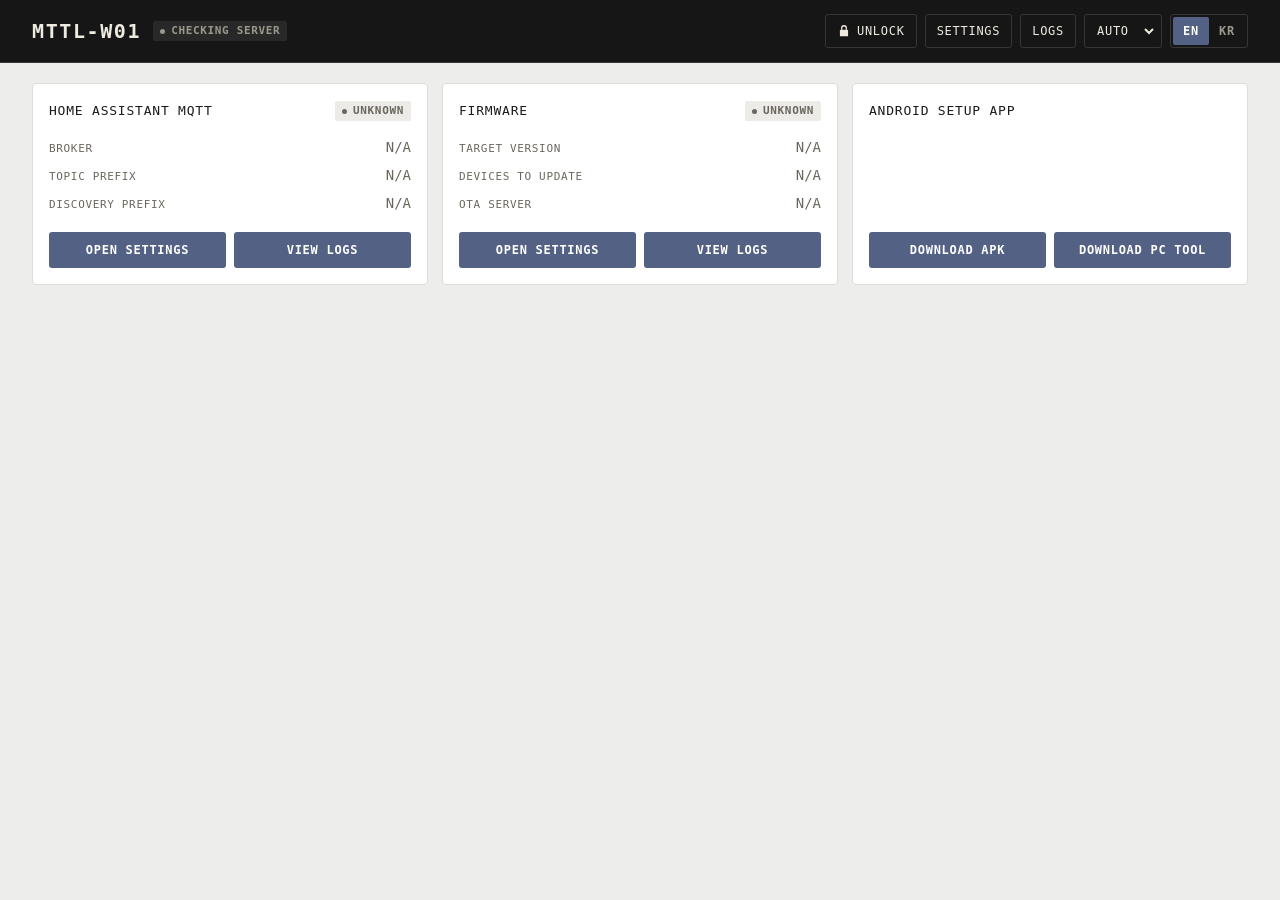
==== mttl_w01/backend/static/dashboard.html @ ea5f10d3 "fix: 강조색을 레퍼런스 회청색으로, 위쪽 막대를 영어로, 잠금 버튼 폭 고정 - 강조색 #536284(레퍼런스 회청색): 주요 버튼, 선택한 EN·KR, 켜진 잠금 비트, 해제" ====
<!doctype html>
<html lang="en">
<head>
<meta charset="utf-8">
<meta name="viewport" content="width=device-width,initial-scale=1">
<meta name="color-scheme" content="dark light">
<title>MTTL-W01</title>
<link rel="stylesheet" href="dashboard.css">
<script type="module" src="dashboard.mjs"></script>
</head>
<body>
<header class="topbar">
  <div class="brand">
    <h1>MTTL-W01</h1>
    <span class="badge badge-demo" id="demo-badge" data-i18n="demo" hidden></span>
    <span class="badge" id="server-badge" data-state="idle"><span class="badge-dot"></span><span data-f="text"></span></span>
    <span class="brand-sub num"><span id="backend-version"></span><span id="online-count"></span></span>
  </div>
  <nav class="tools">
    <button class="tool tool-lock" id="lock-btn" type="button" data-state="locked">
      <svg class="icon icon-locked" viewBox="0 0 24 24" aria-hidden="true"><path d="M8 10V7a4 4 0 0 1 8 0v3" fill="none" stroke="currentColor" stroke-width="2.2"></path><rect x="5" y="10" width="14" height="11" rx="1.5" fill="currentColor"></rect></svg>
      <svg class="icon icon-unlocked" viewBox="0 0 24 24" aria-hidden="true"><path d="M8 10V7a4 4 0 0 1 7.7-1.5" fill="none" stroke="currentColor" stroke-width="2.2"></path><rect x="5" y="10" width="14" height="11" rx="1.5" fill="currentColor"></rect></svg>
      <span class="lock-labels">
        <span data-label="locked" data-i18n="unlock"></span>
        <span data-label="unlocked" data-i18n="relock"></span>
      </span>
    </button>
    <a class="tool" href="tuo.html" data-i18n="settings"></a>
    <a class="tool" href="logs.html" data-demo-href="logview.html?demo" data-i18n="logs"></a>
    <label class="tool tool-select">
      <span class="sr-only" data-i18n="theme"></span>
      <select id="theme-select">
        <option value="auto" data-i18n="theme_auto"></option>
        <option value="dark" data-i18n="theme_dark"></option>
        <option value="light" data-i18n="theme_light"></option>
      </select>
    </label>
    <div class="seg" role="group" id="lang-group">
      <button type="button" data-lang="en">EN</button>
      <button type="button" data-lang="ko">KR</button>
    </div>
  </nav>
</header>

<section class="summary">
  <article class="panel sum-card" id="sum-mqtt">
    <div class="sum-head"><h2 data-i18n="sum_mqtt"></h2><span class="badge" data-f="badge"><span class="badge-dot"></span><span data-f="badgeText"></span></span></div>
    <dl class="kv sum-body">
      <div><dt data-i18n="mqtt_broker"></dt><dd class="num" data-f="broker"></dd></div>
      <div><dt data-i18n="mqtt_topic"></dt><dd data-f="topic"></dd></div>
      <div><dt data-i18n="mqtt_discovery"></dt><dd data-f="discovery"></dd></div>
    </dl>
    <div class="sum-actions">
      <a class="action" href="tuo.html" data-i18n="open_settings"></a>
      <a class="action" href="logs.html" data-demo-href="logview.html?demo" data-i18n="open_logs"></a>
    </div>
  </article>
  <article class="panel sum-card" id="sum-fw">
    <div class="sum-head"><h2 data-i18n="sum_fw"></h2><span class="badge" data-f="badge"><span class="badge-dot"></span><span data-f="badgeText"></span></span></div>
    <dl class="kv sum-body">
      <div><dt data-i18n="fw_target_label"></dt><dd class="num" data-f="target"></dd></div>
      <div><dt data-i18n="fw_pending_label"></dt><dd class="num" data-f="pending"></dd></div>
      <div><dt data-i18n="fw_ota_host"></dt><dd class="num" data-f="otaHost"></dd></div>
    </dl>
    <div class="sum-actions">
      <a class="action" href="tuo.html" data-i18n="open_settings"></a>
      <a class="action" href="logs.html" data-demo-href="logview.html?demo" data-i18n="open_logs"></a>
    </div>
  </article>
  <article class="panel sum-card" id="sum-app">
    <div class="sum-head"><h2 data-i18n="sum_app"></h2></div>
    <div class="sum-body qr-body">
      <div class="qr" data-f="qr" role="img"></div>
      <p class="qr-url num" data-f="url"></p>
    </div>
    <div class="sum-actions">
      <a class="action" href="provision-android.apk" download data-i18n="apk_download"></a>
      <a class="action" href="provision.zip" download data-i18n="pc_download"></a>
    </div>
  </article>
</section>

<p class="banner banner-bad" id="action-error" role="alert" hidden></p>

<main class="devices" id="devices"></main>
<p class="empty" id="empty" data-i18n="empty" hidden></p>

<template id="card-tpl">
  <article class="panel card" data-online="on">
    <div class="card-head">
      <div class="name-row">
        <h2 class="name" data-f="title"></h2>
        <input class="name-input" data-f="titleInput" maxlength="64" hidden>
        <button class="icon-btn" type="button" data-act="rename" data-f="renameBtn" data-i18n-title="rename" hidden>
          <svg class="icon" viewBox="0 0 24 24" aria-hidden="true"><path d="M3 17.25V21h3.75L17.81 9.94l-3.75-3.75L3 17.25zM20.71 7.04a1 1 0 0 0 0-1.41l-2.34-2.34a1 1 0 0 0-1.41 0l-1.83 1.83 3.75 3.75 1.83-1.83z" fill="currentColor"></path></svg>
        </button>
      </div>
      <span class="badge" data-f="status"><span class="badge-dot"></span><span data-f="statusText"></span></span>
    </div>
    <p class="meta num"><span data-f="mac"></span> · FW <span data-f="fw"></span></p>
    <p class="meta num" data-f="ip"></p>
    <div class="notice" data-f="notice" data-kind="none">
      <a class="notice-fw" data-f="fwUpdate" href="tuo.html"><span data-f="fwText"></span></a>
      <span class="notice-offline" data-i18n="offline_note"></span>
    </div>
    <dl class="kv stats">
      <div><dt data-i18n="total_power"></dt><dd class="num" data-f="totalW"></dd></div>
      <div><dt data-i18n="total_energy"></dt><dd class="num" data-f="totalKwh"></dd></div>
      <div><dt data-i18n="voltage"></dt><dd class="num" data-f="voltage"></dd></div>
      <div><dt data-i18n="rssi"></dt><dd class="num" data-f="rssi"></dd></div>
    </dl>
    <div class="bulk">
      <button type="button" data-act="all" data-on="1" data-f="allOn" data-i18n="all_on"></button>
      <button type="button" data-act="all" data-on="0" data-f="allOff" data-i18n="all_off"></button>
    </div>
    <div class="outlets" data-f="outlets"></div>
    <div class="lock" data-f="lock" data-supported="yes" data-synced="yes">
      <div class="lock-line">
        <span class="lock-label">
          <svg class="icon" viewBox="0 0 24 24" aria-hidden="true"><path d="M8 10V7a4 4 0 0 1 8 0v3" fill="none" stroke="currentColor" stroke-width="2.2"></path><rect x="5" y="10" width="14" height="11" rx="1.5" fill="currentColor"></rect></svg>
          <span data-i18n="lock"></span>
        </span>
        <span class="lock-state" data-f="lockState"></span>
      </div>
      <div class="lock-bits">
        <button type="button" data-act="lock" data-bit="0" data-i18n="lock_all"></button>
        <button type="button" data-act="lock" data-bit="1">1</button>
        <button type="button" data-act="lock" data-bit="2">2</button>
        <button type="button" data-act="lock" data-bit="3">3</button>
        <button type="button" data-act="lock" data-bit="4">4</button>
      </div>
    </div>
  </article>
</template>

<template id="outlet-tpl">
  <div class="outlet" data-state="unknown">
    <div class="outlet-title">
      <b class="outlet-name" data-f="name"></b>
      <input class="name-input" data-f="nameInput" maxlength="64" hidden>
      <button class="icon-btn" type="button" data-act="rename-outlet" data-f="renameBtn" data-i18n-title="rename" hidden>
        <svg class="icon" viewBox="0 0 24 24" aria-hidden="true"><path d="M3 17.25V21h3.75L17.81 9.94l-3.75-3.75L3 17.25zM20.71 7.04a1 1 0 0 0 0-1.41l-2.34-2.34a1 1 0 0 0-1.41 0l-1.83 1.83 3.75 3.75 1.83-1.83z" fill="currentColor"></path></svg>
      </button>
      <span class="lock-mark" data-f="lockMark" hidden><svg class="icon" viewBox="0 0 24 24" aria-hidden="true"><path d="M8 10V7a4 4 0 0 1 8 0v3" fill="none" stroke="currentColor" stroke-width="2.2"></path><rect x="5" y="10" width="14" height="11" rx="1.5" fill="currentColor"></rect></svg></span>
    </div>
    <div class="readings">
      <div class="reading"><span data-i18n="power"></span><strong class="num" data-f="w"></strong></div>
      <div class="reading"><span data-i18n="energy"></span><strong class="num" data-f="kwh"></strong></div>
      <div class="reading"><span data-i18n="temp"></span><strong class="num" data-f="temp"></strong></div>
    </div>
    <button class="toggle num" type="button" data-act="power" data-f="toggle"></button>
  </div>
</template>
</body>
</html>
---- mttl_w01/backend/static/dashboard.css ----
/*
 * Layout adapted from af950833's MTTL-W01 dashboard
 * (https://github.com/af950833/mttl_w01, web/index.html and web/style.css):
 * top bar, same-size setup cards in a row, device cards up to four columns,
 * 2x2 outlet cells with a full-width ON/OFF button.
 * Colors are neutral with no blue cast; dark is the default, [data-theme="light"] the light theme.
 * Shared by dashboard.html and logview.html.
 */

:root {
  color-scheme: dark;
  --font: system-ui, -apple-system, "Segoe UI", "Apple SD Gothic Neo", "Malgun Gothic", sans-serif;
  --mono: ui-monospace, "Cascadia Mono", Consolas, "SF Mono", Menlo, monospace;
  --bg: #111111;
  --surface: #1b1b1b;
  --surface-2: #232323;
  --card-border: #2a2a2a;
  --line: #313131;
  --text: #eeeae0;
  --muted: #9c988d;
  --topbar: #0a0a0a;
  --topbar-text: #eeeae0;
  --topbar-muted: #9c988d;
  --topbar-line: #363634;
  --btn: #2a2a2a;
  --btn-hover: #353535;
  --accent: #536284; /* slate of the reference image: primary and selected states */
  --accent-hover: #60719a;
  --accent-text: #f4f2ec;
  --accent-line: #8594b8; /* the same slate, light enough for rings and icons on dark */
  --greige: #b1b1a7;
  --on-bg: #2f7a3c;
  --on-line: #3f9a4f80;
  --ok: #72c77e;
  --ok-soft: #3aa14f2e;
  --warn: #f2b01e;
  --warn-soft: #f2b01e24;
  --bad: #f06b5f;
  --bad-soft: #f06b5f26;
  --idle: #9c988d;
  --idle-soft: #ffffff0f;
  --pad: 16px;
  --track: 0.06em;
  --label: 11px;
  --label-sm: 10px;
}

/* Wide tracking and tiny caps suit Latin labels; Hangul reads better untracked and a size up. */
:root:lang(ko) {
  --track: 0;
  --label: 12px;
  --label-sm: 11px;
}

:root[data-theme="light"] {
  color-scheme: light;
  --bg: #ededeb;
  --surface: #ffffff;
  --surface-2: #f6f6f4;
  --card-border: #dedcd7;
  --line: #e3e2de;
  --text: #1b1b1a;
  --muted: #6b675e;
  --topbar: #161616;
  --btn: #e8e7e3;
  --btn-hover: #dcdbd6;
  --accent-hover: #45536f;
  --accent-text: #ffffff;
  --accent-line: #536284;
  --on-line: #2f7a3c66;
  --ok: #1f7a34;
  --ok-soft: #dcefdf;
  --warn: #8a5a00;
  --warn-soft: #fcefc7;
  --bad: #b3261e;
  --bad-soft: #fbe3e0;
  --idle: #6b675e;
  --idle-soft: #ecebe7;
}

@media (min-width: 680px) {
  :root { --pad: 24px; }
}

@media (min-width: 1024px) {
  :root { --pad: 32px; }
}

*,
*::before,
*::after {
  box-sizing: border-box;
}

[hidden] {
  display: none !important;
}

body {
  margin: 0;
  min-height: 100vh;
  background: var(--bg);
  color: var(--text);
  font-family: var(--font);
  line-height: 1.4;
  -webkit-text-size-adjust: 100%;
}

h1,
h2,
p,
dl,
dd,
pre {
  margin: 0;
}

.num {
  font-family: var(--mono);
  font-variant-numeric: tabular-nums;
}

.sr-only {
  position: absolute;
  width: 1px;
  height: 1px;
  overflow: hidden;
  clip: rect(0 0 0 0);
  white-space: nowrap;
}

:focus-visible {
  outline: 2px solid var(--accent-line);
  outline-offset: 2px;
}

/* Labels: small uppercase monospace with wide tracking. */
.kv dt,
.reading span,
.sum-head h2,
.lock-label,
.field > span,
.check,
.badge,
button,
.tool,
.action {
  font-family: var(--mono);
  letter-spacing: var(--track);
  text-transform: uppercase;
}

button {
  font-size: 12px;
  border: 0;
  border-radius: 3px;
  padding: 9px;
  background: var(--btn);
  color: var(--text);
  cursor: pointer;
}

button:hover:not(:disabled) {
  background: var(--btn-hover);
}

button:disabled {
  opacity: 0.45;
  cursor: not-allowed;
}

input[type="checkbox"] {
  accent-color: var(--accent);
}

select {
  padding: 6px 8px;
  border: 1px solid var(--line);
  border-radius: 3px;
  background: var(--btn);
  color: var(--text);
  font-family: var(--mono);
  font-size: 12px;
}

.icon {
  flex: none;
  width: 14px;
  height: 14px;
}

/* ---- Badges ---- */

.badge {
  display: inline-flex;
  flex: none;
  align-items: center;
  gap: 6px;
  height: 20px;
  padding: 0 7px;
  border-radius: 2px;
  background: var(--idle-soft);
  color: var(--idle);
  font-size: 11px;
  font-weight: 600;
  white-space: nowrap;
}

.badge-dot {
  width: 5px;
  height: 5px;
  border-radius: 50%;
  background: currentColor;
}

.badge[data-state="ok"] {
  background: var(--ok-soft);
  color: var(--ok);
}

.badge[data-state="warn"] {
  background: var(--warn-soft);
  color: var(--warn);
}

.badge[data-state="bad"] {
  background: var(--bad-soft);
  color: var(--bad);
}

/* ---- Top bar (near-black in both themes) ---- */

.topbar {
  --track: 0.06em; /* the top bar is English in both languages */
  display: flex;
  flex-wrap: wrap;
  align-items: center;
  justify-content: space-between;
  gap: 12px 20px;
  padding: 14px var(--pad);
  border-bottom: 1px solid var(--topbar-line);
  background: var(--topbar);
  color: var(--topbar-text);
}

.brand {
  display: flex;
  flex-wrap: wrap;
  align-items: center;
  gap: 6px 12px;
  min-width: 0;
}

.brand h1 {
  font-family: var(--mono);
  font-size: 20px;
  font-weight: 600;
  letter-spacing: 0.08em;
}

.brand-sub {
  display: flex;
  gap: 12px;
  color: var(--topbar-muted);
  font-size: 12px;
}

.topbar .badge {
  background: #ffffff14;
  color: var(--topbar-muted);
}

.topbar .badge[data-state="ok"] {
  background: #3aa14f33;
  color: #86d692;
}

.topbar .badge[data-state="bad"] {
  background: #f06b5f33;
  color: #f59a90;
}

.topbar .badge-demo {
  background: var(--greige);
  color: #161616;
}

.tools {
  display: flex;
  flex-wrap: wrap;
  align-items: center;
  gap: 8px;
}

.tool {
  display: inline-flex;
  align-items: center;
  gap: 6px;
  min-height: 34px;
  padding: 0 11px;
  border: 1px solid var(--topbar-line);
  border-radius: 3px;
  background: transparent;
  color: var(--topbar-text);
  font-size: 12px;
  text-decoration: none;
}

.tool:hover,
button.tool:hover:not(:disabled) {
  background: #ffffff14;
}

.tool-lock[data-state="locked"] .icon-unlocked,
.tool-lock[data-state="unlocked"] .icon-locked {
  display: none;
}

/* Fixed width: both labels share one grid cell, so "Lock" ends where "Unlock" ends. */
.lock-labels {
  display: inline-grid;
  justify-items: end;
}

.lock-labels > span {
  grid-area: 1 / 1;
}

.tool-lock[data-state="locked"] [data-label="unlocked"],
.tool-lock[data-state="unlocked"] [data-label="locked"] {
  visibility: hidden;
}

/* Controls are live. */
.tool-lock[data-state="unlocked"],
button.tool-lock[data-state="unlocked"]:hover:not(:disabled) {
  border-color: var(--accent);
  background: var(--accent);
  color: var(--accent-text);
}

.tool-select {
  padding: 0 4px;
}

.tool-select select {
  min-height: 32px;
  padding: 0 4px;
  border: 0;
  background: transparent;
  color: inherit;
  letter-spacing: var(--track);
  text-transform: uppercase;
  cursor: pointer;
}

.tool-select option {
  background: var(--surface);
  color: var(--text);
}

.seg {
  display: inline-flex;
  padding: 2px;
  border: 1px solid var(--topbar-line);
  border-radius: 3px;
}

.seg button {
  min-width: 36px;
  min-height: 28px;
  padding: 0 8px;
  border-radius: 2px;
  background: transparent;
  color: var(--topbar-muted);
  font-weight: 600;
}

.seg button:hover:not(:disabled) {
  background: #ffffff14;
}

.seg button[aria-pressed="true"],
.seg button[aria-pressed="true"]:hover:not(:disabled) {
  background: var(--accent);
  color: var(--accent-text);
}

/* ---- Page blocks ---- */

.summary,
.devices,
.banner,
.empty,
.log-page {
  width: min(calc(100% - 2 * var(--pad)), 1920px);
  margin-inline: auto;
}

.summary,
.devices {
  display: grid;
  grid-template-columns: minmax(0, 1fr);
  gap: 14px;
}

.summary {
  margin-top: 20px;
}

.devices {
  margin-top: 14px;
  margin-bottom: 32px;
}

@media (min-width: 680px) {
  .summary,
  .devices { grid-template-columns: repeat(2, minmax(0, 1fr)); }
  .summary { grid-auto-rows: 1fr; } /* same card size even when the row wraps */
}

@media (min-width: 1024px) {
  .summary { grid-template-columns: repeat(3, minmax(0, 1fr)); }
  .devices { grid-template-columns: repeat(3, minmax(0, 1fr)); }
}

@media (min-width: 1360px) {
  .devices { grid-template-columns: repeat(4, minmax(0, 1fr)); }
}

.panel {
  min-width: 0;
  padding: 16px;
  border: 1px solid var(--card-border);
  border-radius: 4px;
  background: var(--surface);
}

.banner {
  margin-top: 14px;
  padding: 10px 14px;
  border-radius: 3px;
  font-size: 14px;
}

.banner-bad {
  background: var(--bad-soft);
  color: var(--bad);
}

.empty {
  margin-top: 24px;
  color: var(--muted);
}

/* Label-value rows used by summary and device cards. */
.kv {
  display: grid;
  align-content: start;
  gap: 4px;
}

.kv > div {
  display: flex;
  align-items: baseline;
  justify-content: space-between;
  gap: 12px;
  min-height: 22px;
  line-height: 22px;
}

.kv dt {
  flex: none;
  color: var(--muted);
  font-size: var(--label);
}

.kv dd {
  overflow: hidden;
  font-family: var(--mono);
  font-size: 14px;
  font-weight: 500;
  text-align: right;
  text-overflow: ellipsis;
  white-space: nowrap;
}

.kv dd[data-empty="yes"] {
  color: var(--muted);
  font-weight: 400;
}

/* ---- Summary cards: same size, buttons in the same place ---- */

.sum-card {
  display: flex;
  flex-direction: column;
}

.sum-head {
  display: flex;
  align-items: center;
  justify-content: space-between;
  gap: 10px;
  min-height: 22px;
}

.sum-head h2 {
  overflow: hidden;
  font-size: 13px;
  font-weight: 500;
  text-overflow: ellipsis;
  white-space: nowrap;
}

.sum-body {
  flex: 1;
  margin: 14px 0 16px;
}

.sum-actions {
  display: grid;
  grid-template-columns: 1fr 1fr;
  gap: 8px;
}

.action {
  display: flex;
  align-items: center;
  justify-content: center;
  height: 36px;
  padding: 0 10px;
  overflow: hidden;
  border-radius: 3px;
  background: var(--accent);
  color: var(--accent-text);
  font-size: 12px;
  font-weight: 600;
  text-decoration: none;
  text-overflow: ellipsis;
  white-space: nowrap;
}

.action:hover {
  background: var(--accent-hover);
}

.qr-body {
  display: flex;
  flex-direction: column;
  align-items: center;
  gap: 8px;
}

/* A QR code needs dark modules on a light field in both themes. */
.qr {
  display: flex;
  border-radius: 2px;
  background: #ffffff;
  line-height: 0;
}

.qr svg {
  display: block;
}

.qr-url {
  max-width: 100%;
  color: var(--muted);
  font-size: 12px;
  text-align: center;
  word-break: break-all;
}

/* ---- Device card: every row has a fixed place so cards line up ---- */

.card {
  display: flex;
  flex-direction: column;
  outline: 2px solid transparent;
  outline-offset: 3px;
  transition: outline-color 0.3s;
}

.card.is-target {
  outline-color: var(--accent-line);
}

.card-head {
  display: flex;
  align-items: center;
  justify-content: space-between;
  gap: 10px;
  height: 28px;
}

.name-row,
.outlet-title {
  display: flex;
  align-items: center;
  gap: 4px;
  min-width: 0;
}

.name {
  overflow: hidden;
  font-family: var(--mono);
  font-size: 16px;
  font-weight: 600;
  text-overflow: ellipsis;
  white-space: nowrap;
}

.icon-btn {
  display: inline-flex;
  flex: none;
  align-items: center;
  padding: 4px;
  background: transparent;
  color: var(--muted);
}

.icon-btn:hover:not(:disabled) {
  background: transparent;
  color: var(--text);
}

.name-input {
  width: 100%;
  min-width: 0;
  padding: 3px 8px;
  border: 1px solid var(--accent-line);
  border-radius: 3px;
  background: var(--surface);
  color: var(--text);
  font-family: var(--mono);
  font-size: 14px;
}

.meta {
  height: 18px;
  overflow: hidden;
  color: var(--muted);
  font-size: 12px;
  line-height: 18px;
  text-overflow: ellipsis;
  white-space: nowrap;
}

.card-head + .meta {
  margin-top: 4px;
}

/* One slot for the firmware update link or the offline notice; empty otherwise. */
.notice {
  display: flex;
  align-items: center;
  height: 32px;
  margin-top: 10px;
  padding: 0 10px;
  border-radius: 3px;
  font-family: var(--mono);
  font-size: 12px;
  white-space: nowrap;
}

.notice > * {
  display: none;
  overflow: hidden;
  text-overflow: ellipsis;
}

.notice[data-kind="fw"] {
  padding: 0;
  background: var(--warn-soft);
}

/* The whole slot is the link: text on the left, a chevron at the right edge. */
.notice[data-kind="fw"] .notice-fw {
  display: flex;
  flex: 1;
  align-items: center;
  gap: 8px;
  align-self: stretch;
  padding: 0 10px;
  color: var(--warn);
  font-weight: 600;
  text-decoration: none;
}

.notice-fw span {
  overflow: hidden;
  min-width: 0;
  text-overflow: ellipsis;
}

.notice[data-kind="fw"] .notice-fw::after {
  content: "\203A";
  margin-left: auto;
  font-size: 18px;
  line-height: 1;
}

.notice[data-kind="fw"] .notice-fw:hover span {
  text-decoration: underline;
}

.notice[data-kind="offline"] {
  background: var(--idle-soft);
}

.notice[data-kind="offline"] .notice-offline {
  display: block;
  color: var(--muted);
}

.stats {
  margin-top: 10px;
}

.bulk {
  display: grid;
  grid-template-columns: 1fr 1fr;
  gap: 8px;
  margin: 12px 0;
}

.card[data-online="off"] .outlets {
  opacity: 0.7;
}

/* A locked screen is a view mode: keep states readable, just not clickable. */
.card[data-controls="locked"] button:disabled {
  opacity: 0.8;
  cursor: default;
}

/* ---- Outlet cells (2x2) ---- */

.outlets {
  display: grid;
  grid-template-columns: repeat(2, minmax(0, 1fr));
  gap: 8px;
}

.outlet {
  display: flex;
  flex-direction: column;
  gap: 8px;
  min-width: 0;
  padding: 9px;
  border: 1px solid var(--line);
  border-radius: 3px;
  background: var(--surface-2);
}

.outlet[data-state="on"] {
  border-color: var(--on-line);
}

.outlet-title {
  height: 24px;
}

.outlet-name {
  overflow: hidden;
  font-family: var(--mono);
  font-size: 13px;
  font-weight: 600;
  text-overflow: ellipsis;
  white-space: nowrap;
}

.readings {
  display: flex;
  flex-direction: column;
  gap: 3px;
  color: var(--muted);
}

.reading {
  display: flex;
  align-items: baseline;
  justify-content: space-between;
  gap: 6px;
  white-space: nowrap;
}

.reading span {
  overflow: hidden;
  min-width: 0;
  font-size: var(--label-sm);
  text-overflow: ellipsis;
}

.reading strong {
  flex: none;
  color: var(--text);
  font-size: 13px;
  font-weight: 500;
}

.toggle {
  width: 100%;
  margin-top: auto;
  font-weight: 700;
}

.outlet[data-state="on"] .toggle,
.outlet[data-state="on"] .toggle:hover:not(:disabled) {
  background: var(--on-bg);
  color: #f4f2ec;
}

.outlet[data-busy="yes"] .toggle {
  cursor: progress;
}

.lock-mark {
  display: inline-flex;
  flex: none;
  margin-left: auto;
  color: var(--accent-line);
}

/* ---- Button lock (firmware 1.0.111): two lines of the same width, same height on every card ---- */

.lock {
  margin-top: 12px;
  padding-top: 10px;
  border-top: 1px solid var(--line);
}

.lock[data-supported="no"] {
  visibility: hidden;
}

.lock-line {
  display: flex;
  align-items: center;
  justify-content: space-between;
  gap: 8px;
  height: 20px;
}

.lock-label {
  display: inline-flex;
  align-items: center;
  gap: 6px;
  color: var(--muted);
  font-size: var(--label);
}

.lock-state {
  overflow: hidden;
  color: var(--warn);
  font-family: var(--mono);
  font-size: 12px;
  font-weight: 600;
  text-overflow: ellipsis;
  white-space: nowrap;
}

/* Spans line 1 exactly: from the lock icon to the end of the status slot. */
.lock-bits {
  display: grid;
  grid-template-columns: repeat(5, minmax(0, 1fr));
  gap: 6px;
  margin-top: 8px;
}

.lock-bits button {
  padding: 6px 0;
  font-weight: 600;
}

.lock-bits button[aria-pressed="true"],
.lock-bits button[aria-pressed="true"]:hover:not(:disabled) {
  background: var(--accent);
  color: var(--accent-text);
}

/* ---- Log page (logview.html) ---- */

.log-page {
  margin-top: 20px;
  margin-bottom: 32px;
}

.log-head {
  display: flex;
  align-items: flex-start;
  justify-content: space-between;
  gap: 12px;
}

.log-head h2 {
  font-family: var(--mono);
  font-size: 13px;
  font-weight: 500;
  letter-spacing: var(--track);
  text-transform: uppercase;
}

.log-note {
  margin-top: 4px;
  color: var(--muted);
  font-size: 12px;
}

.log-clear {
  flex: none;
  white-space: nowrap;
}

.log-clear[data-state="armed"],
.log-clear[data-state="armed"]:hover:not(:disabled) {
  background: var(--bad-soft);
  color: var(--bad);
  box-shadow: inset 0 0 0 1px currentColor;
}

.log-filters {
  display: flex;
  flex-wrap: wrap;
  align-items: flex-end;
  gap: 10px 12px;
  margin: 14px 0;
}

.field {
  display: grid;
  gap: 4px;
}

.field > span {
  color: var(--muted);
  font-size: var(--label-sm);
}

.check {
  display: inline-flex;
  align-items: center;
  gap: 6px;
  min-height: 30px;
  color: var(--muted);
  font-size: var(--label);
}

.log-filters button {
  min-height: 30px;
  padding: 6px 10px;
}

.log-status {
  margin-left: auto;
  align-self: center;
  color: var(--muted);
  font-size: 12px;
}

.log-rows {
  display: grid;
  gap: 2px;
  font-family: var(--mono);
  font-size: 12px;
}

.log-row {
  display: grid;
  grid-template-columns: 180px 64px 92px minmax(0, 1fr);
  gap: 10px;
  padding: 5px 8px;
  border-radius: 2px;
  background: var(--surface-2);
}

.log-time,
.log-cat {
  color: var(--muted);
  font-variant-numeric: tabular-nums;
}

.log-level {
  font-weight: 600;
}

.log-row[data-level="DEBUG"] {
  color: var(--muted);
}

.log-row[data-level="WARNING"] .log-level,
.log-row[data-level="WARNING"] .log-msg {
  color: var(--warn);
}

.log-row[data-level="ERROR"] .log-level,
.log-row[data-level="ERROR"] .log-msg {
  color: var(--bad);
}

.log-msg {
  overflow-wrap: anywhere;
  white-space: pre-wrap;
}

.log-pre {
  overflow: auto;
  padding: 10px;
  border-radius: 3px;
  background: var(--surface-2);
  font-family: var(--mono);
  font-size: 12px;
  line-height: 1.55;
  overflow-wrap: anywhere;
  white-space: pre-wrap;
}

.log-empty {
  padding: 18px 8px;
  color: var(--muted);
  font-size: 13px;
}

/* ---- Phones ---- */

@media (max-width: 679px) {
  .topbar {
    padding-block: 12px;
  }

  .tools {
    width: 100%;
  }

  /* One card per row: nothing to line up with, so empty reserved slots can go. */
  .notice[data-kind="none"],
  .lock[data-supported="no"] {
    display: none;
  }

  .log-row {
    grid-template-columns: auto auto minmax(0, 1fr);
  }

  .log-msg {
    grid-column: 1 / -1;
  }

  .log-status {
    width: 100%;
    margin-left: 0;
  }
}
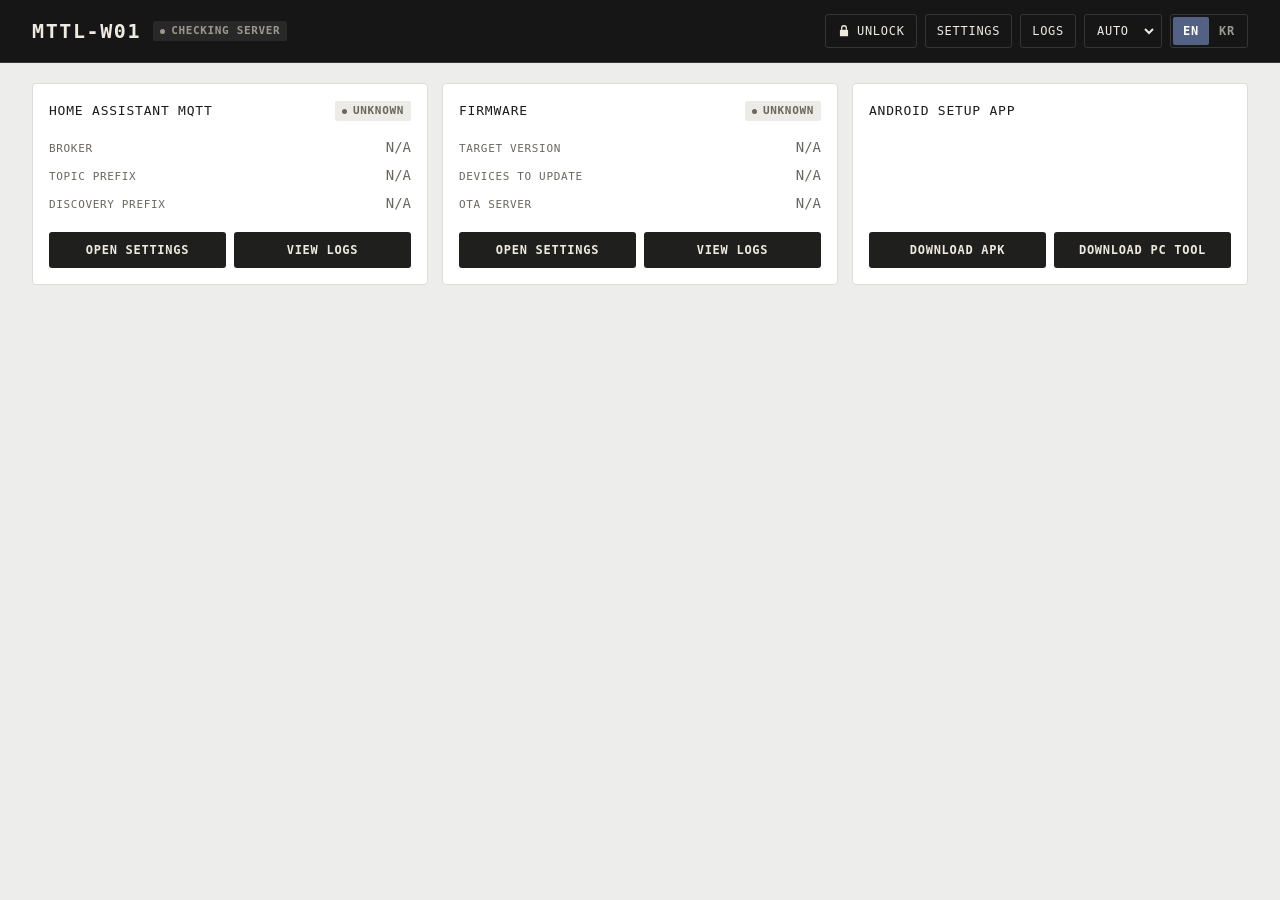
==== commit 71019e74: "fix: 기기 숨기기 버튼, ON 강조색, 같은 영어는 같은 자간(목업 피드백 4) - 기기 카드 아래 줄: 투오의 숨기기(Hide device / 숨기기), 두 번 눌러 확인, " ====
--- a/mttl_w01/backend/static/dashboard.html
+++ b/mttl_w01/backend/static/dashboard.html
@@ -9,7 +9,7 @@
 <script type="module" src="dashboard.mjs"></script>
 </head>
 <body>
-<header class="topbar">
+<header class="topbar" lang="en">
   <div class="brand">
     <h1>MTTL-W01</h1>
     <span class="badge badge-demo" id="demo-badge" data-i18n="demo" hidden></span>
@@ -122,13 +122,17 @@
         </span>
         <span class="lock-state" data-f="lockState"></span>
       </div>
-      <div class="lock-bits">
+      <div class="lock-bits" lang="en">
         <button type="button" data-act="lock" data-bit="0" data-i18n="lock_all"></button>
         <button type="button" data-act="lock" data-bit="1">1</button>
         <button type="button" data-act="lock" data-bit="2">2</button>
         <button type="button" data-act="lock" data-bit="3">3</button>
         <button type="button" data-act="lock" data-bit="4">4</button>
       </div>
+    </div>
+    <div class="card-tools">
+      <span class="tools-note" data-f="hideNote"></span>
+      <button class="hide-btn" type="button" data-act="hide" data-f="hideBtn"></button>
     </div>
   </article>
 </template>
--- a/mttl_w01/backend/static/dashboard.css
+++ b/mttl_w01/backend/static/dashboard.css
@@ -9,8 +9,12 @@
 
 :root {
   color-scheme: dark;
-  --font: system-ui, -apple-system, "Segoe UI", "Apple SD Gothic Neo", "Malgun Gothic", sans-serif;
-  --mono: ui-monospace, "Cascadia Mono", Consolas, "SF Mono", Menlo, monospace;
+  /* Named Latin families come first so Latin glyphs do not depend on the page language
+     (generic families such as system-ui resolve per language); Hangul falls through. */
+  --font: "Segoe UI", -apple-system, BlinkMacSystemFont, Roboto, "Helvetica Neue", Arial, system-ui,
+    "Apple SD Gothic Neo", "Malgun Gothic", "Noto Sans KR", sans-serif;
+  --mono: "Cascadia Mono", Consolas, "SF Mono", Menlo, "Roboto Mono", "DejaVu Sans Mono", ui-monospace,
+    "Apple SD Gothic Neo", "Malgun Gothic", monospace;
   --bg: #111111;
   --surface: #1b1b1b;
   --surface-2: #232323;
@@ -29,8 +33,12 @@
   --accent-text: #f4f2ec;
   --accent-line: #8594b8; /* the same slate, light enough for rings and icons on dark */
   --greige: #b1b1a7;
-  --on-bg: #2f7a3c;
-  --on-line: #3f9a4f80;
+  --on-line: #8594b873; /* border of an outlet that is on (accent) */
+  --accent-soft: #8594b82e; /* light slate tint: firmware update banner */
+  --accent-soft-text: #b9c4de;
+  --action-bg: #eeeae0; /* summary card buttons: off-white on dark */
+  --action-hover: #ffffff;
+  --action-text: #161616;
   --ok: #72c77e;
   --ok-soft: #3aa14f2e;
   --warn: #f2b01e;
@@ -45,8 +53,18 @@
   --label-sm: 10px;
 }
 
-/* Wide tracking and tiny caps suit Latin labels; Hangul reads better untracked and a size up. */
-:root:lang(ko) {
+/*
+ * Tracking and label size follow each element's language, which page.mjs sets from the text's
+ * script: wide caps for Latin, untracked and a size up for Hangul. The same English therefore
+ * looks the same in EN and KR.
+ */
+:lang(en) {
+  --track: 0.06em;
+  --label: 11px;
+  --label-sm: 10px;
+}
+
+:lang(ko) {
   --track: 0;
   --label: 12px;
   --label-sm: 11px;
@@ -67,8 +85,13 @@
   --accent-hover: #45536f;
   --accent-text: #ffffff;
   --accent-line: #536284;
-  --on-line: #2f7a3c66;
-  --ok: #1f7a34;
+  --on-line: #53628466;
+  --accent-soft: #e3e7f0;
+  --accent-soft-text: #3f4b66;
+  --action-bg: #1f1f1e; /* the same role inverted: near-black on light */
+  --action-hover: #34342f;
+  --action-text: #eeeae0;
+  --ok: #1a6e2e;
   --ok-soft: #dcefdf;
   --warn: #8a5a00;
   --warn-soft: #fcefc7;
@@ -150,6 +173,12 @@
   text-transform: uppercase;
 }
 
+/* A child marked with its own lang (page.mjs setText) re-reads the tracking for its script;
+   letter-spacing would otherwise inherit the parent's computed value. */
+:is(.kv dt, .reading span, .sum-head h2, .lock-label, .field > span, .check, .badge, button, .tool, .action) [lang] {
+  letter-spacing: var(--track);
+}
+
 button {
   font-size: 12px;
   border: 0;
@@ -231,7 +260,6 @@
 /* ---- Top bar (near-black in both themes) ---- */
 
 .topbar {
-  --track: 0.06em; /* the top bar is English in both languages */
   display: flex;
   flex-wrap: wrap;
   align-items: center;
@@ -532,8 +560,8 @@
   padding: 0 10px;
   overflow: hidden;
   border-radius: 3px;
-  background: var(--accent);
-  color: var(--accent-text);
+  background: var(--action-bg);
+  color: var(--action-text);
   font-size: 12px;
   font-weight: 600;
   text-decoration: none;
@@ -542,7 +570,7 @@
 }
 
 .action:hover {
-  background: var(--accent-hover);
+  background: var(--action-hover);
 }
 
 .qr-body {
@@ -569,7 +597,10 @@
   color: var(--muted);
   font-size: 12px;
   text-align: center;
-  word-break: break-all;
+}
+
+.qr-url span {
+  white-space: nowrap; /* the address wraps only at the <wbr> after each slash */
 }
 
 /* ---- Device card: every row has a fixed place so cards line up ---- */
@@ -672,7 +703,7 @@
 
 .notice[data-kind="fw"] {
   padding: 0;
-  background: var(--warn-soft);
+  background: var(--accent-soft);
 }
 
 /* The whole slot is the link: text on the left, a chevron at the right edge. */
@@ -683,7 +714,7 @@
   gap: 8px;
   align-self: stretch;
   padding: 0 10px;
-  color: var(--warn);
+  color: var(--accent-soft-text);
   font-weight: 600;
   text-decoration: none;
 }
@@ -748,7 +779,7 @@
   flex-direction: column;
   gap: 8px;
   min-width: 0;
-  padding: 9px;
+  padding: 8px;
   border: 1px solid var(--line);
   border-radius: 3px;
   background: var(--surface-2);
@@ -782,7 +813,7 @@
   display: flex;
   align-items: baseline;
   justify-content: space-between;
-  gap: 6px;
+  gap: 4px;
   white-space: nowrap;
 }
 
@@ -796,7 +827,7 @@
 .reading strong {
   flex: none;
   color: var(--text);
-  font-size: 13px;
+  font-size: 12px;
   font-weight: 500;
 }
 
@@ -808,8 +839,8 @@
 
 .outlet[data-state="on"] .toggle,
 .outlet[data-state="on"] .toggle:hover:not(:disabled) {
-  background: var(--on-bg);
-  color: #f4f2ec;
+  background: var(--accent);
+  color: var(--accent-text);
 }
 
 .outlet[data-busy="yes"] .toggle {
@@ -878,6 +909,47 @@
 .lock-bits button[aria-pressed="true"]:hover:not(:disabled) {
   background: var(--accent);
   color: var(--accent-text);
+}
+
+/* ---- Bottom row: hide the device (Tuo's hide; restore in Settings) ---- */
+
+.card-tools {
+  display: flex;
+  align-items: center;
+  justify-content: space-between;
+  gap: 10px;
+  margin-top: 12px;
+  padding-top: 10px;
+  border-top: 1px solid var(--line);
+}
+
+.tools-note {
+  overflow: hidden;
+  min-width: 0;
+  color: var(--muted);
+  font-size: 12px;
+  text-overflow: ellipsis;
+  white-space: nowrap;
+}
+
+/* Fixed width: "Confirm hide" must not move anything when it replaces "Hide device". */
+.hide-btn {
+  flex: none;
+  width: 132px;
+  padding: 7px 8px;
+  background: var(--bad-soft);
+  color: var(--bad);
+  font-weight: 600;
+}
+
+.hide-btn:hover:not(:disabled) {
+  background: var(--bad-soft);
+  box-shadow: inset 0 0 0 1px currentColor;
+}
+
+.hide-btn[data-state="armed"],
+.hide-btn[data-state="armed"]:hover:not(:disabled) {
+  box-shadow: inset 0 0 0 2px currentColor;
 }
 
 /* ---- Log page (logview.html) ---- */
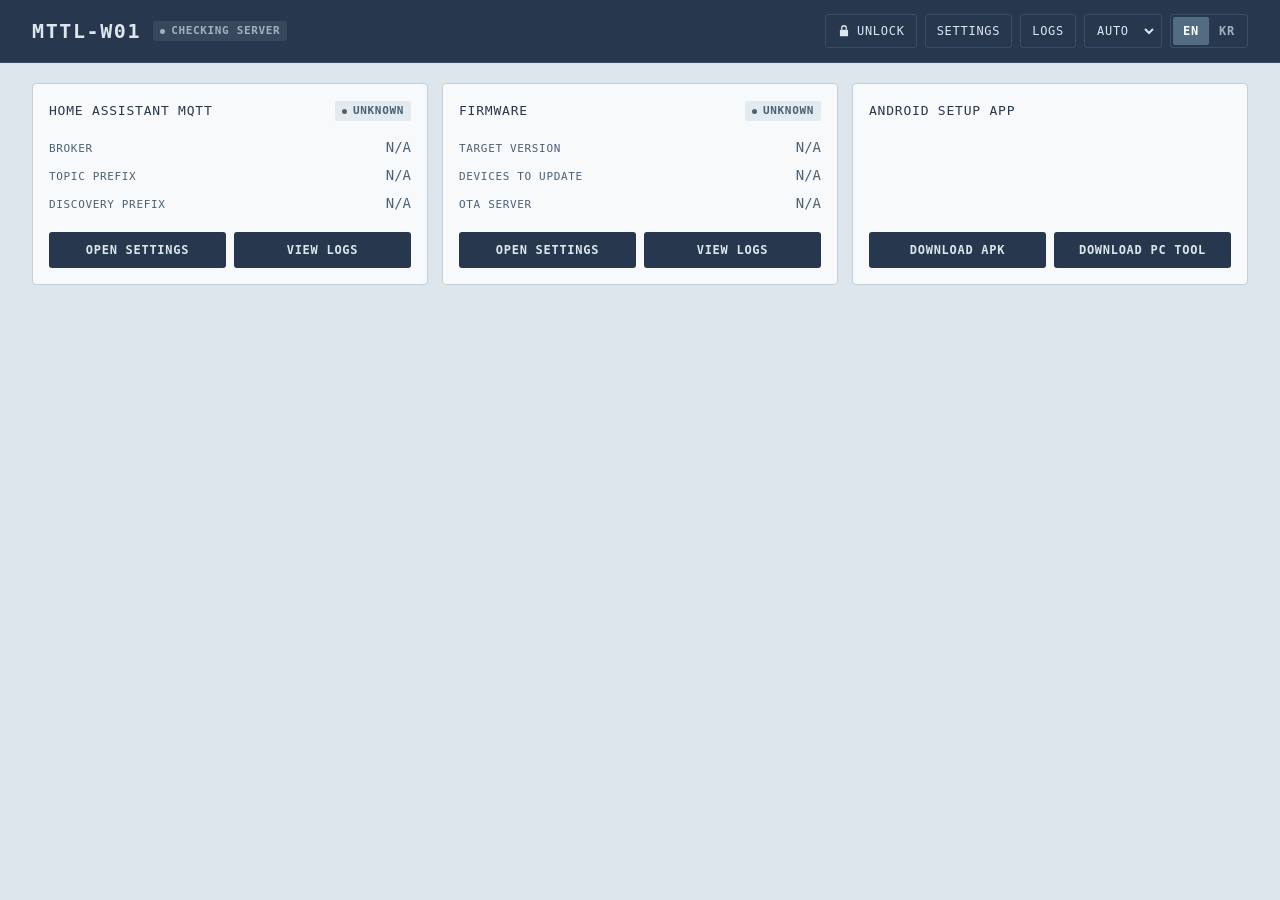
==== commit 40b83112: "feat: 기기 카드 새로고침과 지난 초 표시, 사용자 팔레트 A 색 - 기기 카드: IP 옆 마지막 수신 뒤 지난 초(N s ago, 1초마다 글자만 갱신), 전체 켜기·끄기 줄" ====
--- a/mttl_w01/backend/static/dashboard.html
+++ b/mttl_w01/backend/static/dashboard.html
@@ -98,7 +98,7 @@
       <span class="badge" data-f="status"><span class="badge-dot"></span><span data-f="statusText"></span></span>
     </div>
     <p class="meta num"><span data-f="mac"></span> · FW <span data-f="fw"></span></p>
-    <p class="meta num" data-f="ip"></p>
+    <p class="meta num" data-f="seen"></p>
     <div class="notice" data-f="notice" data-kind="none">
       <a class="notice-fw" data-f="fwUpdate" href="tuo.html"><span data-f="fwText"></span></a>
       <span class="notice-offline" data-i18n="offline_note"></span>
@@ -112,6 +112,7 @@
     <div class="bulk">
       <button type="button" data-act="all" data-on="1" data-f="allOn" data-i18n="all_on"></button>
       <button type="button" data-act="all" data-on="0" data-f="allOff" data-i18n="all_off"></button>
+      <button type="button" data-act="refresh" data-f="refreshBtn" data-i18n="refresh"></button>
     </div>
     <div class="outlets" data-f="outlets"></div>
     <div class="lock" data-f="lock" data-supported="yes" data-synced="yes">
--- a/mttl_w01/backend/static/dashboard.css
+++ b/mttl_w01/backend/static/dashboard.css
@@ -3,7 +3,9 @@
  * (https://github.com/af950833/mttl_w01, web/index.html and web/style.css):
  * top bar, same-size setup cards in a row, device cards up to four columns,
  * 2x2 outlet cells with a full-width ON/OFF button.
- * Colors are neutral with no blue cast; dark is the default, [data-theme="light"] the light theme.
+ * Colors come from one four-color palette (#27374D #526D82 #9DB2BF #DDE6ED); extra shades are
+ * mixes within it. Dark is the default, [data-theme="light"] the light theme. Every color is a
+ * custom property, so another palette only has to redefine them.
  * Shared by dashboard.html and logview.html.
  */
 
@@ -15,38 +17,46 @@
     "Apple SD Gothic Neo", "Malgun Gothic", "Noto Sans KR", sans-serif;
   --mono: "Cascadia Mono", Consolas, "SF Mono", Menlo, "Roboto Mono", "DejaVu Sans Mono", ui-monospace,
     "Apple SD Gothic Neo", "Malgun Gothic", monospace;
-  --bg: #111111;
-  --surface: #1b1b1b;
-  --surface-2: #232323;
-  --card-border: #2a2a2a;
-  --line: #313131;
-  --text: #eeeae0;
-  --muted: #9c988d;
-  --topbar: #0a0a0a;
-  --topbar-text: #eeeae0;
-  --topbar-muted: #9c988d;
-  --topbar-line: #363634;
-  --btn: #2a2a2a;
-  --btn-hover: #353535;
-  --accent: #536284; /* slate of the reference image: primary and selected states */
-  --accent-hover: #60719a;
-  --accent-text: #f4f2ec;
-  --accent-line: #8594b8; /* the same slate, light enough for rings and icons on dark */
-  --greige: #b1b1a7;
-  --on-line: #8594b873; /* border of an outlet that is on (accent) */
-  --accent-soft: #8594b82e; /* light slate tint: firmware update banner */
-  --accent-soft-text: #b9c4de;
-  --action-bg: #eeeae0; /* summary card buttons: off-white on dark */
-  --action-hover: #ffffff;
-  --action-text: #161616;
-  --ok: #72c77e;
-  --ok-soft: #3aa14f2e;
+  --bg: #1d293a; /* #27374D toward black: the page behind the cards */
+  --surface: #27374d; /* cards */
+  --surface-2: #304258; /* outlet cells: #27374D + 20% #526D82 */
+  --card-border: #364a60;
+  --line: #34475d;
+  --text: #dde6ed;
+  --muted: #9db2bf;
+  --topbar: #151e2a;
+  --topbar-text: #dde6ed;
+  --topbar-muted: #9db2bf;
+  --topbar-line: #2e4057;
+  --hover-tint: #ffffff14;
+  --btn: #3a4f65;
+  --btn-hover: #435a72;
+  /* Primary and selected states, outlets that are on. On dark the palette's light tone reads as
+     the accent (the light theme uses #526D82). */
+  --accent: #9db2bf;
+  --accent-hover: #b0c2cd;
+  --accent-text: #27374d;
+  --accent-line: #9db2bf; /* rings and icons on dark */
+  --accent-soft: #526d8266; /* firmware update banner */
+  --accent-soft-text: #dde6ed;
+  --action-bg: #dde6ed; /* summary card buttons */
+  --action-hover: #eef3f7;
+  --action-text: #27374d;
+  --on-line: #9db2bf73; /* border of an outlet that is on */
+  --demo-bg: #9db2bf;
+  --demo-text: #27374d;
+  --ok: #6fcf8a;
+  --ok-soft: #4caf6a2e;
   --warn: #f2b01e;
   --warn-soft: #f2b01e24;
-  --bad: #f06b5f;
-  --bad-soft: #f06b5f26;
-  --idle: #9c988d;
-  --idle-soft: #ffffff0f;
+  --bad: #ff9a90;
+  --bad-soft: #ff8f8421;
+  --idle: #9db2bf;
+  --idle-soft: #9db2bf1f;
+  --topbar-ok: #8ee0a4; /* the top bar is dark in both themes */
+  --topbar-ok-bg: #4caf6a33;
+  --topbar-bad: #ffb1a9;
+  --topbar-bad-bg: #ff8f8433;
   --pad: 16px;
   --track: 0.06em;
   --label: 11px;
@@ -72,33 +82,39 @@
 
 :root[data-theme="light"] {
   color-scheme: light;
-  --bg: #ededeb;
-  --surface: #ffffff;
-  --surface-2: #f6f6f4;
-  --card-border: #dedcd7;
-  --line: #e3e2de;
-  --text: #1b1b1a;
-  --muted: #6b675e;
-  --topbar: #161616;
-  --btn: #e8e7e3;
-  --btn-hover: #dcdbd6;
-  --accent-hover: #45536f;
+  --bg: #dde6ed;
+  --surface: #f7f9fb;
+  --surface-2: #ebf0f4;
+  --card-border: #c4d1db;
+  --line: #cdd9e2;
+  --text: #27374d;
+  --muted: #4a6275; /* #526D82 a step darker for 4.5:1 on the page */
+  --topbar: #27374d;
+  --topbar-text: #dde6ed;
+  --topbar-muted: #9db2bf;
+  --topbar-line: #3a4d66;
+  --btn: #dde6ed;
+  --btn-hover: #cfdbe4;
+  --accent: #526d82;
+  --accent-hover: #475f73;
   --accent-text: #ffffff;
-  --accent-line: #536284;
-  --on-line: #53628466;
-  --accent-soft: #e3e7f0;
-  --accent-soft-text: #3f4b66;
-  --action-bg: #1f1f1e; /* the same role inverted: near-black on light */
-  --action-hover: #34342f;
-  --action-text: #eeeae0;
+  --accent-line: #526d82;
+  --accent-soft: #d3dee6;
+  --accent-soft-text: #27374d;
+  --action-bg: #27374d; /* the same role inverted: dark buttons on light cards */
+  --action-hover: #33465f;
+  --action-text: #dde6ed;
+  --on-line: #526d8266;
+  --demo-bg: #9db2bf;
+  --demo-text: #27374d;
   --ok: #1a6e2e;
   --ok-soft: #dcefdf;
   --warn: #8a5a00;
   --warn-soft: #fcefc7;
   --bad: #b3261e;
   --bad-soft: #fbe3e0;
-  --idle: #6b675e;
-  --idle-soft: #ecebe7;
+  --idle: #4a6275;
+  --idle-soft: #e3eaf0;
 }
 
 @media (min-width: 680px) {
@@ -294,23 +310,23 @@
 }
 
 .topbar .badge {
-  background: #ffffff14;
+  background: var(--hover-tint);
   color: var(--topbar-muted);
 }
 
 .topbar .badge[data-state="ok"] {
-  background: #3aa14f33;
-  color: #86d692;
+  background: var(--topbar-ok-bg);
+  color: var(--topbar-ok);
 }
 
 .topbar .badge[data-state="bad"] {
-  background: #f06b5f33;
-  color: #f59a90;
+  background: var(--topbar-bad-bg);
+  color: var(--topbar-bad);
 }
 
 .topbar .badge-demo {
-  background: var(--greige);
-  color: #161616;
+  background: var(--demo-bg);
+  color: var(--demo-text);
 }
 
 .tools {
@@ -336,7 +352,7 @@
 
 .tool:hover,
 button.tool:hover:not(:disabled) {
-  background: #ffffff14;
+  background: var(--hover-tint);
 }
 
 .tool-lock[data-state="locked"] .icon-unlocked,
@@ -405,7 +421,7 @@
 }
 
 .seg button:hover:not(:disabled) {
-  background: #ffffff14;
+  background: var(--hover-tint);
 }
 
 .seg button[aria-pressed="true"],
@@ -751,7 +767,7 @@
 
 .bulk {
   display: grid;
-  grid-template-columns: 1fr 1fr;
+  grid-template-columns: repeat(3, minmax(0, 1fr));
   gap: 8px;
   margin: 12px 0;
 }
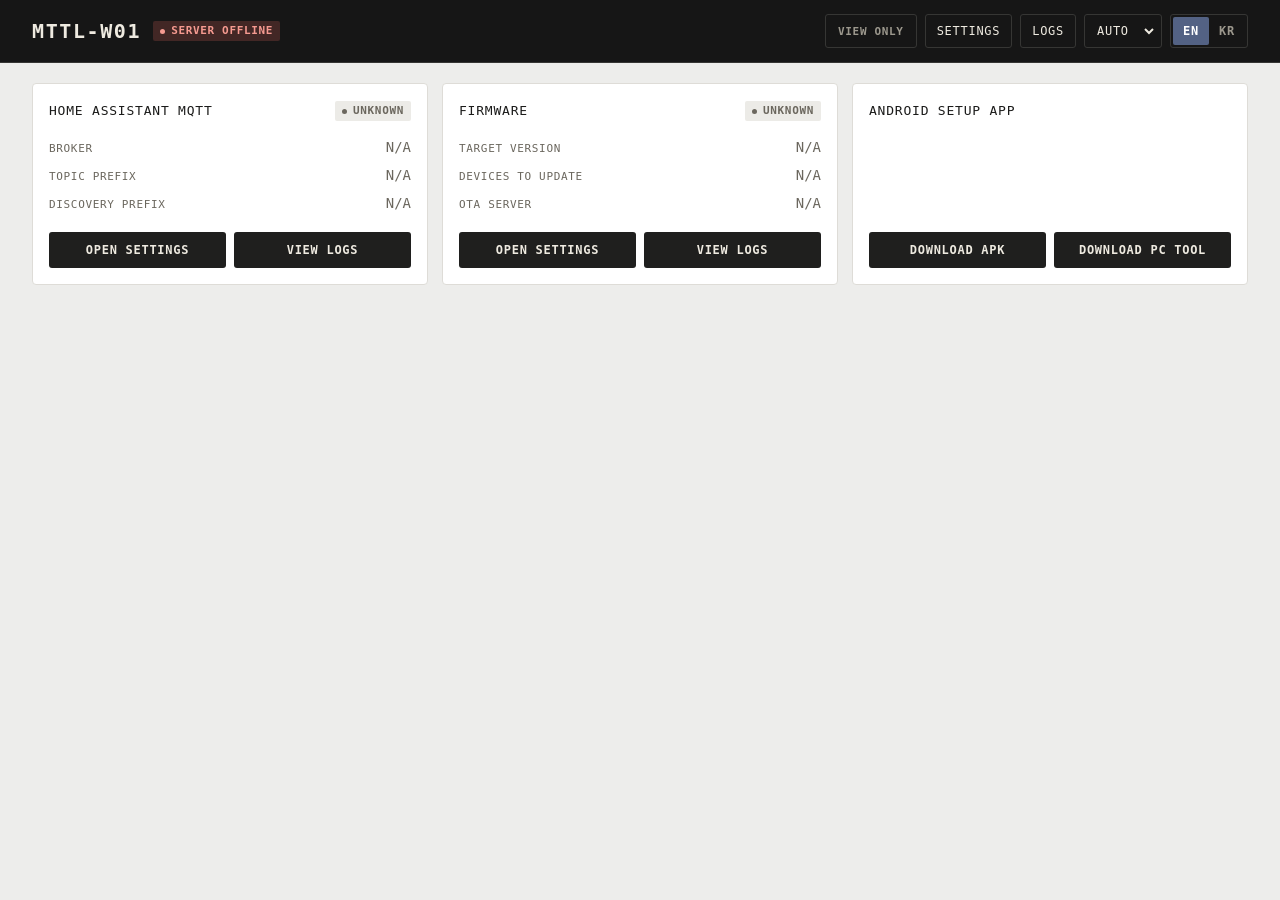
==== commit db1bf1c6: "fix: 변경 요청은 HA 사이드바로만 받고 18282 화면은 보기 전용으로 표시 로그인이 없어 같은 네트워크의 기기가 MQTT 연결 시험이나 설정 저장에 자기 주소를 넣으면 저장" ====
--- a/mttl_w01/backend/static/dashboard.html
+++ b/mttl_w01/backend/static/dashboard.html
@@ -24,6 +24,7 @@
         <span data-label="locked" data-i18n="unlock"></span>
         <span data-label="unlocked" data-i18n="relock"></span>
       </span>
+      <span class="lock-view" data-i18n="view_only"></span>
     </button>
     <a class="tool" href="tuo.html" data-i18n="settings"></a>
     <a class="tool" href="logs.html" data-demo-href="logview.html?demo" data-i18n="logs"></a>
--- a/mttl_w01/backend/static/dashboard.css
+++ b/mttl_w01/backend/static/dashboard.css
@@ -3,9 +3,11 @@
  * (https://github.com/af950833/mttl_w01, web/index.html and web/style.css):
  * top bar, same-size setup cards in a row, device cards up to four columns,
  * 2x2 outlet cells with a full-width ON/OFF button.
- * Colors come from one four-color palette (#27374D #526D82 #9DB2BF #DDE6ED); extra shades are
- * mixes within it. Dark is the default, [data-theme="light"] the light theme. Every color is a
- * custom property, so another palette only has to redefine them.
+ * Neutrals have no blue cast in either theme: black and charcoal (dark, the default) or light
+ * grays and white ([data-theme="light"]). The slate accent (#536284 family) marks selected states;
+ * an outlet that is on is filled with the online green; an active Child Lock padlock has the same
+ * red as the hide button, and a set Child Lock bit is a selected state.
+ * Every color is a custom property.
  * Shared by dashboard.html and logview.html.
  */
 
@@ -17,46 +19,49 @@
     "Apple SD Gothic Neo", "Malgun Gothic", "Noto Sans KR", sans-serif;
   --mono: "Cascadia Mono", Consolas, "SF Mono", Menlo, "Roboto Mono", "DejaVu Sans Mono", ui-monospace,
     "Apple SD Gothic Neo", "Malgun Gothic", monospace;
-  --bg: #1d293a; /* #27374D toward black: the page behind the cards */
-  --surface: #27374d; /* cards */
-  --surface-2: #304258; /* outlet cells: #27374D + 20% #526D82 */
-  --card-border: #364a60;
-  --line: #34475d;
-  --text: #dde6ed;
-  --muted: #9db2bf;
-  --topbar: #151e2a;
-  --topbar-text: #dde6ed;
-  --topbar-muted: #9db2bf;
-  --topbar-line: #2e4057;
+  --bg: #050505;
+  --surface: #141414; /* cards: charcoal lifted off the black page by the border and top highlight */
+  --surface-2: #1d1d1d; /* outlet cells: one step lighter again (page, card, cell) */
+  --card-border: #2a2a2a;
+  --card-highlight: #ffffff0d;
+  --line: #262626;
+  --text: #eeeae0;
+  --muted: #9c988d;
+  --topbar: #0d0d0d;
+  --topbar-text: #eeeae0;
+  --topbar-muted: #9c988d;
+  --topbar-line: #363634;
   --hover-tint: #ffffff14;
-  --btn: #3a4f65;
-  --btn-hover: #435a72;
-  /* Primary and selected states, outlets that are on. On dark the palette's light tone reads as
-     the accent (the light theme uses #526D82). */
-  --accent: #9db2bf;
-  --accent-hover: #b0c2cd;
-  --accent-text: #27374d;
-  --accent-line: #9db2bf; /* rings and icons on dark */
-  --accent-soft: #526d8266; /* firmware update banner */
-  --accent-soft-text: #dde6ed;
-  --action-bg: #dde6ed; /* summary card buttons */
-  --action-hover: #eef3f7;
-  --action-text: #27374d;
-  --on-line: #9db2bf73; /* border of an outlet that is on */
-  --demo-bg: #9db2bf;
-  --demo-text: #27374d;
-  --ok: #6fcf8a;
-  --ok-soft: #4caf6a2e;
+  --btn: #222222;
+  --btn-hover: #2c2c2c;
+  /* Slate accent (#536284 family) for selected states. */
+  --accent: #5a6b8f;
+  --accent-hover: #4b5a79;
+  --accent-text: #f4f2ec;
+  --accent-line: #8594b8; /* the same slate for rings and icons on dark */
+  --accent-soft: #8594b82e; /* firmware update banner */
+  --accent-soft-text: #b9c4de;
+  --action-bg: #eeeae0; /* summary card buttons: off-white on dark */
+  --action-hover: #ffffff;
+  --action-text: #161616;
+  --on-bg: #2e853c; /* ON outlet button: the lightest online-badge green that keeps white text at 4.5:1 */
+  --on-text: #ffffff;
+  --off-line: #6a6a65; /* OFF outlet button: outlined */
+  --lock-on: var(--bad); /* Child Lock padlock while a lock is active: the hide button's red */
+  --demo-bg: #b1b1a7;
+  --demo-text: #161616;
+  --ok: #72c77e;
+  --ok-soft: #3aa14f2e;
   --warn: #f2b01e;
   --warn-soft: #f2b01e24;
-  --bad: #ff9a90;
-  --bad-soft: #ff8f8421;
-  --idle: #9db2bf;
-  --idle-soft: #9db2bf1f;
-  --topbar-ok: #8ee0a4; /* the top bar is dark in both themes */
-  --topbar-ok-bg: #4caf6a33;
-  --topbar-bad: #ffb1a9;
-  --topbar-bad-bg: #ff8f8433;
+  --bad: #f06b5f;
+  --bad-soft: #f06b5f26;
+  --idle: #9c988d;
+  --idle-soft: #ffffff0f;
+  --topbar-ok: #86d692; /* the top bar is dark in both themes */
+  --topbar-ok-bg: #3aa14f33;
+  --topbar-bad: #f59a90;
+  --topbar-bad-bg: #f06b5f33;
   --pad: 16px;
   --track: 0.06em;
   --label: 11px;
@@ -82,39 +87,37 @@
 
 :root[data-theme="light"] {
   color-scheme: light;
-  --bg: #dde6ed;
-  --surface: #f7f9fb;
-  --surface-2: #ebf0f4;
-  --card-border: #c4d1db;
-  --line: #cdd9e2;
-  --text: #27374d;
-  --muted: #4a6275; /* #526D82 a step darker for 4.5:1 on the page */
-  --topbar: #27374d;
-  --topbar-text: #dde6ed;
-  --topbar-muted: #9db2bf;
-  --topbar-line: #3a4d66;
-  --btn: #dde6ed;
-  --btn-hover: #cfdbe4;
-  --accent: #526d82;
-  --accent-hover: #475f73;
+  --bg: #ededeb;
+  --surface: #ffffff;
+  --surface-2: #f1f1ee;
+  --card-border: #dedcd7;
+  --line: #e3e2de;
+  --text: #1b1b1a;
+  --muted: #6b675e;
+  --topbar: #161616;
+  --btn: #e8e7e3;
+  --btn-hover: #dcdbd6;
+  --accent: #536284;
+  --accent-hover: #45536f;
   --accent-text: #ffffff;
-  --accent-line: #526d82;
-  --accent-soft: #d3dee6;
-  --accent-soft-text: #27374d;
-  --action-bg: #27374d; /* the same role inverted: dark buttons on light cards */
-  --action-hover: #33465f;
-  --action-text: #dde6ed;
-  --on-line: #526d8266;
-  --demo-bg: #9db2bf;
-  --demo-text: #27374d;
+  --accent-line: #536284;
+  --accent-soft: #e3e7f0;
+  --accent-soft-text: #3f4b66;
+  --action-bg: #1f1f1e; /* summary card buttons: the same role inverted, near-black on light */
+  --action-hover: #34342f;
+  --action-text: #eeeae0;
+  --card-highlight: transparent;
+  --on-bg: #1f7a36; /* the online badge's green, a step deeper for white text */
+  --on-text: #ffffff;
+  --off-line: #9f9c93;
   --ok: #1a6e2e;
   --ok-soft: #dcefdf;
   --warn: #8a5a00;
   --warn-soft: #fcefc7;
   --bad: #b3261e;
   --bad-soft: #fbe3e0;
-  --idle: #4a6275;
-  --idle-soft: #e3eaf0;
+  --idle: #6b675e;
+  --idle-soft: #ecebe7;
 }
 
 @media (min-width: 680px) {
@@ -355,7 +358,11 @@
   background: var(--hover-tint);
 }
 
-.tool-lock[data-state="locked"] .icon-unlocked,
+.tool-lock {
+  position: relative;
+}
+
+.tool-lock:not([data-state="unlocked"]) .icon-unlocked,
 .tool-lock[data-state="unlocked"] .icon-locked {
   display: none;
 }
@@ -381,6 +388,34 @@
   border-color: var(--accent);
   background: var(--accent);
   color: var(--accent-text);
+}
+
+/* Outside the Home Assistant sidebar the backend takes no changes: the same box reads VIEW ONLY,
+   and the icon and labels stay in place, invisible, so the box keeps its width. */
+.lock-view {
+  display: none;
+}
+
+.tool-lock[data-state="view"] > :not(.lock-view) {
+  visibility: hidden;
+}
+
+.tool-lock[data-state="view"] .lock-view {
+  position: absolute;
+  inset: 0;
+  display: flex;
+  align-items: center;
+  justify-content: center;
+  font-size: 11px;
+  font-weight: 600;
+  white-space: nowrap;
+}
+
+.tool-lock[data-state="view"],
+button.tool-lock[data-state="view"]:hover:not(:disabled) {
+  background: transparent;
+  color: var(--topbar-muted);
+  cursor: default;
 }
 
 .tool-select {
@@ -478,6 +513,7 @@
   border: 1px solid var(--card-border);
   border-radius: 4px;
   background: var(--surface);
+  box-shadow: inset 0 1px 0 var(--card-highlight);
 }
 
 .banner {
@@ -772,8 +808,22 @@
   margin: 12px 0;
 }
 
+/* Offline: the last received states are shown, but never as a lit or clickable button. */
 .card[data-online="off"] .outlets {
-  opacity: 0.7;
+  opacity: 0.55;
+  filter: grayscale(1);
+}
+
+.card[data-online="off"] .toggle,
+.card[data-online="off"] .outlet[data-state="on"] .toggle {
+  border-style: dashed;
+  border-color: var(--off-line);
+  background: transparent;
+  color: var(--muted);
+}
+
+.card[data-online="off"] .stats dd {
+  color: var(--muted);
 }
 
 /* A locked screen is a view mode: keep states readable, just not clickable. */
@@ -790,19 +840,15 @@
   gap: 8px;
 }
 
+/* No border: the cell stands apart from the card by its background alone. */
 .outlet {
   display: flex;
   flex-direction: column;
   gap: 8px;
   min-width: 0;
-  padding: 8px;
-  border: 1px solid var(--line);
+  padding: 9px;
   border-radius: 3px;
   background: var(--surface-2);
-}
-
-.outlet[data-state="on"] {
-  border-color: var(--on-line);
 }
 
 .outlet-title {
@@ -847,16 +893,24 @@
   font-weight: 500;
 }
 
+/* OFF: outlined; ON: filled; offline: dashed and dimmed (see below). */
 .toggle {
   width: 100%;
   margin-top: auto;
+  border: 1px solid var(--off-line);
+  background: transparent;
   font-weight: 700;
+}
+
+.toggle:hover:not(:disabled) {
+  background: var(--hover-tint);
 }
 
 .outlet[data-state="on"] .toggle,
 .outlet[data-state="on"] .toggle:hover:not(:disabled) {
-  background: var(--accent);
-  color: var(--accent-text);
+  border-color: var(--on-bg);
+  background: var(--on-bg);
+  color: var(--on-text);
 }
 
 .outlet[data-busy="yes"] .toggle {
@@ -867,7 +921,7 @@
   display: inline-flex;
   flex: none;
   margin-left: auto;
-  color: var(--accent-line);
+  color: var(--lock-on);
 }
 
 /* ---- Button lock (firmware 1.0.111): two lines of the same width, same height on every card ---- */
@@ -896,6 +950,11 @@
   gap: 6px;
   color: var(--muted);
   font-size: var(--label);
+}
+
+/* The padlock lights up while any lock bit is set; otherwise it stays muted with the label. */
+.lock[data-active="yes"] .lock-label .icon {
+  color: var(--lock-on);
 }
 
 .lock-state {
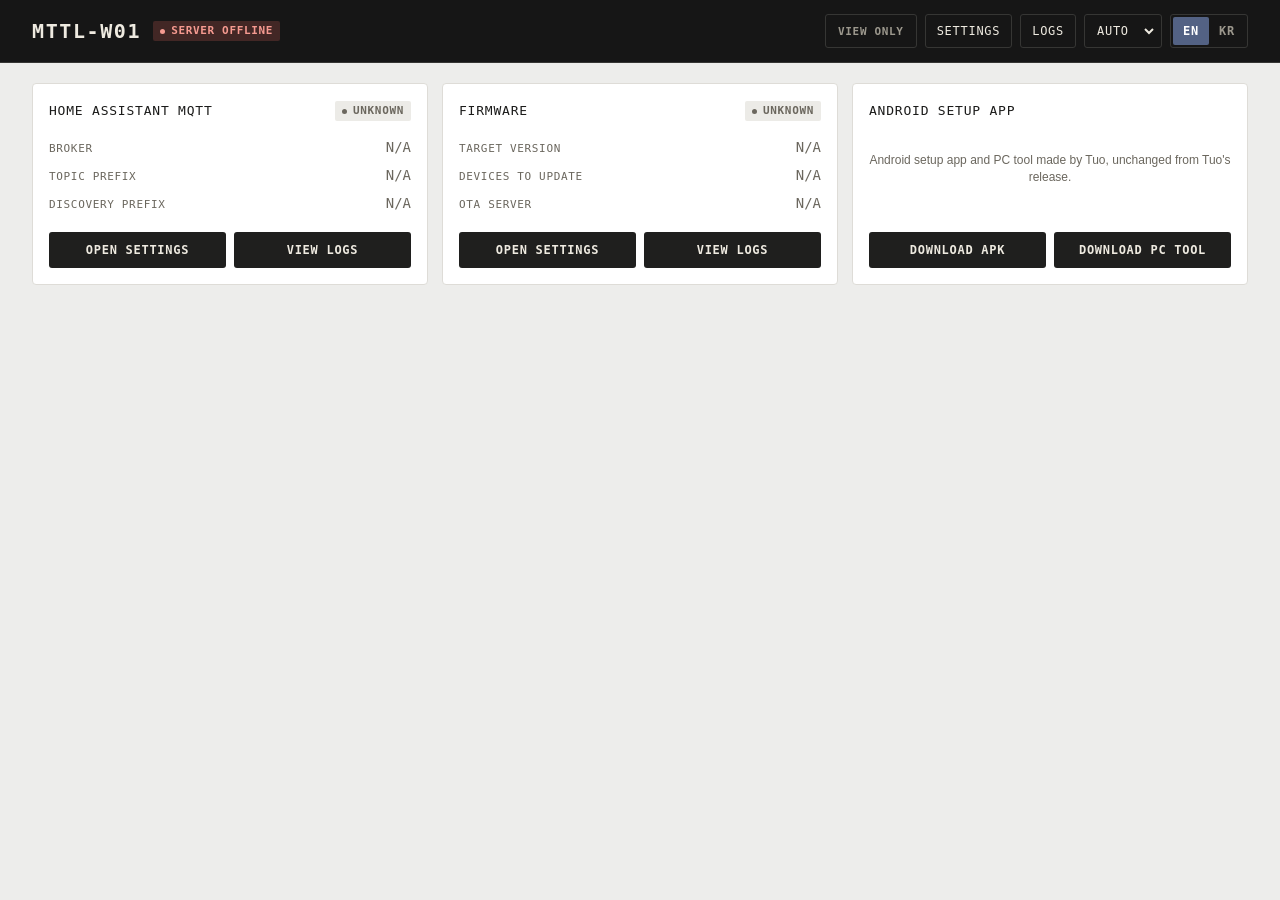
==== commit bf0e4a8c: "feat: 대시보드 설정 앱 카드에 투오의 APK와 PC 도구임을 적음 Co-authored-by: Claude <noreply@anthropic.com>" ====
--- a/mttl_w01/backend/static/dashboard.html
+++ b/mttl_w01/backend/static/dashboard.html
@@ -26,7 +26,7 @@
       </span>
       <span class="lock-view" data-i18n="view_only"></span>
     </button>
-    <a class="tool" href="tuo.html" data-i18n="settings"></a>
+    <a class="tool" href="settings.html" data-demo-href="settings.html?demo" data-i18n="settings"></a>
     <a class="tool" href="logs.html" data-demo-href="logview.html?demo" data-i18n="logs"></a>
     <label class="tool tool-select">
       <span class="sr-only" data-i18n="theme"></span>
@@ -52,7 +52,7 @@
       <div><dt data-i18n="mqtt_discovery"></dt><dd data-f="discovery"></dd></div>
     </dl>
     <div class="sum-actions">
-      <a class="action" href="tuo.html" data-i18n="open_settings"></a>
+      <a class="action" href="settings.html#mqtt" data-demo-href="settings.html?demo#mqtt" data-i18n="open_settings"></a>
       <a class="action" href="logs.html" data-demo-href="logview.html?demo" data-i18n="open_logs"></a>
     </div>
   </article>
@@ -64,7 +64,7 @@
       <div><dt data-i18n="fw_ota_host"></dt><dd class="num" data-f="otaHost"></dd></div>
     </dl>
     <div class="sum-actions">
-      <a class="action" href="tuo.html" data-i18n="open_settings"></a>
+      <a class="action" href="settings.html#firmware" data-demo-href="settings.html?demo#firmware" data-i18n="open_settings"></a>
       <a class="action" href="logs.html" data-demo-href="logview.html?demo" data-i18n="open_logs"></a>
     </div>
   </article>
@@ -73,6 +73,7 @@
     <div class="sum-body qr-body">
       <div class="qr" data-f="qr" role="img"></div>
       <p class="qr-url num" data-f="url"></p>
+      <p class="note qr-note" data-i18n="app_by_tuo"></p>
     </div>
     <div class="sum-actions">
       <a class="action" href="provision-android.apk" download data-i18n="apk_download"></a>
@@ -85,6 +86,91 @@
 
 <main class="devices" id="devices"></main>
 <p class="empty" id="empty" data-i18n="empty" hidden></p>
+
+<details class="panel hidden-section" id="hidden-section" data-controls="locked" hidden>
+  <summary><span data-f="title"></span></summary>
+  <div class="hidden-body">
+    <p class="note" data-i18n="hidden_note"></p>
+    <div class="alert-line" data-f="alert" data-kind="none" role="status">
+      <p data-f="alertText"></p>
+    </div>
+    <div class="hidden-list" data-f="list"></div>
+  </div>
+</details>
+
+<dialog class="dev-dialog" id="device-dialog" aria-labelledby="dw-title">
+  <div class="dw">
+    <header class="dw-head">
+      <div class="dw-id">
+        <h2 id="dw-title" data-i18n="device_settings"></h2>
+        <p class="dw-sub num"><b data-f="name"></b> · <span data-f="mac"></span></p>
+      </div>
+      <span class="badge" data-f="status"><span class="badge-dot"></span><span data-f="statusText"></span></span>
+      <button class="icon-btn dw-close" type="button" data-act="dw-close" data-i18n-title="close">
+        <svg class="icon" viewBox="0 0 24 24" aria-hidden="true"><path d="M6 6l12 12M18 6L6 18" fill="none" stroke="currentColor" stroke-width="2.2"></path></svg>
+      </button>
+    </header>
+    <p class="note dw-state" data-f="state" hidden></p>
+
+    <section class="dw-section">
+      <h3 class="form-sub" data-i18n="card_fw"></h3>
+      <dl class="kv">
+        <div><dt data-i18n="dw_fw_current"></dt><dd class="num" data-f="fwCurrent"></dd></div>
+        <div><dt data-i18n="fw_target_label"></dt><dd class="num" data-f="fwTarget"></dd></div>
+      </dl>
+      <p class="note" data-f="fwNote" hidden></p>
+      <p class="note" data-f="fwPort" hidden></p>
+      <div class="job-row" data-f="job" data-tone="warn" data-active="no" hidden>
+        <div class="job-head">
+          <span class="job-label" data-i18n="dw_job"></span>
+          <span class="badge job-state" data-f="jobBadge"><span class="badge-dot"></span><span data-f="jobText"></span></span>
+        </div>
+        <p class="job-meta num" data-f="jobMeta"></p>
+        <p class="job-detail" data-f="jobDetail" hidden></p>
+      </div>
+      <div class="btn-row" data-f="otaRow">
+        <button class="action" type="button" data-act="dw-ota" data-f="ota"></button>
+      </div>
+      <div class="alert-line" data-f="fwAlert" data-kind="none" role="status">
+        <p data-f="fwAlertText"></p>
+      </div>
+    </section>
+
+    <section class="dw-section">
+      <h3 class="form-sub" data-i18n="dw_measure"></h3>
+      <div class="form">
+        <label class="check"><input type="checkbox" data-f="voltage"><span data-i18n="dw_voltage"></span></label>
+        <label class="check"><input type="checkbox" data-f="rssi"><span data-i18n="dw_rssi"></span></label>
+        <label class="field">
+          <span data-i18n="dw_interval"></span>
+          <select class="num" data-f="interval"></select>
+        </label>
+        <p class="note" data-i18n="dw_measure_note"></p>
+      </div>
+      <div class="btn-row">
+        <button class="action" type="button" data-act="dw-apply" data-f="apply"></button>
+      </div>
+      <div class="alert-line" data-f="measureAlert" data-kind="none" role="status">
+        <p data-f="measureAlertText"></p>
+      </div>
+    </section>
+
+    <section class="dw-section" data-f="lockSection" hidden>
+      <h3 class="form-sub" data-i18n="lock"></h3>
+      <dl class="kv">
+        <div><dt data-i18n="lock_status"></dt><dd class="num" data-f="lockState"></dd></div>
+      </dl>
+      <p class="note" data-f="lockStale" hidden></p>
+      <p class="note" data-i18n="lock_note"></p>
+      <div class="btn-row">
+        <button type="button" data-act="dw-reread" data-f="reread"></button>
+      </div>
+      <div class="alert-line" data-f="lockAlert" data-kind="none" role="status">
+        <p data-f="lockAlertText"></p>
+      </div>
+    </section>
+  </div>
+</dialog>
 
 <template id="card-tpl">
   <article class="panel card" data-online="on">
@@ -100,8 +186,8 @@
     </div>
     <p class="meta num"><span data-f="mac"></span> · FW <span data-f="fw"></span></p>
     <p class="meta num" data-f="seen"></p>
-    <div class="notice" data-f="notice" data-kind="none">
-      <a class="notice-fw" data-f="fwUpdate" href="tuo.html"><span data-f="fwText"></span></a>
+    <div class="notice" data-f="notice" data-kind="none" data-live="no">
+      <button class="notice-fw" type="button" data-act="open-window"><span class="notice-dot" aria-hidden="true"></span><span data-f="fwText"></span></button>
       <span class="notice-offline" data-i18n="offline_note"></span>
     </div>
     <dl class="kv stats">
@@ -133,10 +219,34 @@
       </div>
     </div>
     <div class="card-tools">
+      <button type="button" data-act="open-window" data-f="settingsBtn" data-i18n="device_settings"></button>
+      <button class="hide-btn" type="button" data-act="hide" data-f="hideBtn"></button>
       <span class="tools-note" data-f="hideNote"></span>
-      <button class="hide-btn" type="button" data-act="hide" data-f="hideBtn"></button>
-    </div>
-  </article>
+    </div>
+  </article>
+</template>
+
+<template id="hidden-row-tpl">
+  <div class="hidden-row">
+    <div class="hidden-main">
+      <b class="hidden-name" data-f="name"></b>
+      <p class="hidden-meta num" data-f="meta"></p>
+    </div>
+    <div class="hidden-actions">
+      <button type="button" data-act="restore" data-f="restore"></button>
+      <button class="hide-btn" type="button" data-act="purge" data-f="purge"></button>
+    </div>
+    <div class="form purge-box" data-f="box" hidden>
+      <label class="field">
+        <span data-i18n="purge_type"></span>
+        <input type="text" data-f="word" autocomplete="off" autocapitalize="characters" spellcheck="false" maxlength="16" placeholder="DELETE">
+      </label>
+      <div class="btn-row">
+        <button class="hide-btn" type="button" data-act="purge-do" data-f="purgeDo"></button>
+        <button type="button" data-act="purge-cancel" data-i18n="purge_cancel"></button>
+      </div>
+    </div>
+  </div>
 </template>
 
 <template id="outlet-tpl">
--- a/mttl_w01/backend/static/dashboard.css
+++ b/mttl_w01/backend/static/dashboard.css
@@ -8,7 +8,8 @@
  * an outlet that is on is filled with the online green; an active Child Lock padlock has the same
  * red as the hide button, and a set Child Lock bit is a selected state.
  * Every color is a custom property.
- * Shared by dashboard.html and logview.html.
+ * Shared by dashboard.html, logview.html and settings.html, and by the device window of the dashboard.
+ * The device window and the hidden devices section of the dashboard are at the end of the card rules.
  */
 
 :root {
@@ -58,6 +59,9 @@
   --bad-soft: #f06b5f26;
   --idle: #9c988d;
   --idle-soft: #ffffff0f;
+  --scrim: #0000007a; /* behind the device window, which blurs what is under it */
+  --armed-bg: #f2b01e3d; /* a button armed by the first press: the warning's amber, not the red of a failure */
+  --armed-text: #ffd36b;
   --topbar-ok: #86d692; /* the top bar is dark in both themes */
   --topbar-ok-bg: #3aa14f33;
   --topbar-bad: #f59a90;
@@ -118,6 +122,9 @@
   --bad-soft: #fbe3e0;
   --idle: #6b675e;
   --idle-soft: #ecebe7;
+  --scrim: #0000004d;
+  --armed-bg: #f6d77a;
+  --armed-text: #5c3b00;
 }
 
 @media (min-width: 680px) {
@@ -186,7 +193,8 @@
 .badge,
 button,
 .tool,
-.action {
+.action,
+.btn {
   font-family: var(--mono);
   letter-spacing: var(--track);
   text-transform: uppercase;
@@ -194,7 +202,7 @@
 
 /* A child marked with its own lang (page.mjs setText) re-reads the tracking for its script;
    letter-spacing would otherwise inherit the parent's computed value. */
-:is(.kv dt, .reading span, .sum-head h2, .lock-label, .field > span, .check, .badge, button, .tool, .action) [lang] {
+:is(.kv dt, .reading span, .sum-head h2, .lock-label, .field > span, .check, .badge, button, .tool, .action, .btn) [lang] {
   letter-spacing: var(--track);
 }
 
@@ -274,6 +282,17 @@
 .badge[data-state="bad"] {
   background: var(--bad-soft);
   color: var(--bad);
+}
+
+/* The selected firmware file. */
+.badge[data-state="target"] {
+  background: var(--accent-soft);
+  color: var(--accent-soft-text);
+}
+
+/* Something is running: the dot pulses. */
+.badge[data-live="yes"] .badge-dot {
+  animation: pulse 1.1s ease-in-out infinite;
 }
 
 /* ---- Top bar (near-black in both themes) ---- */
@@ -471,6 +490,7 @@
 .devices,
 .banner,
 .empty,
+.hidden-section,
 .log-page {
   width: min(calc(100% - 2 * var(--pad)), 1920px);
   margin-inline: auto;
@@ -653,6 +673,10 @@
 
 .qr-url span {
   white-space: nowrap; /* the address wraps only at the <wbr> after each slash */
+}
+
+.qr-note {
+  text-align: center;
 }
 
 /* ---- Device card: every row has a fixed place so cards line up ---- */
@@ -758,23 +782,47 @@
   background: var(--accent-soft);
 }
 
-/* The whole slot is the link: text on the left, a chevron at the right edge. */
-.notice[data-kind="fw"] .notice-fw {
+/* The whole slot is a button that opens the device window: text on the left, a chevron at the right edge. */
+.notice[data-kind="fw"] .notice-fw,
+.notice[data-kind="fw"] .notice-fw:hover:not(:disabled) {
   display: flex;
   flex: 1;
   align-items: center;
   gap: 8px;
   align-self: stretch;
   padding: 0 10px;
+  border-radius: 0;
+  background: transparent;
   color: var(--accent-soft-text);
   font-weight: 600;
-  text-decoration: none;
+  letter-spacing: normal;
+  text-align: left;
+  text-transform: none;
 }
 
 .notice-fw span {
   overflow: hidden;
   min-width: 0;
   text-overflow: ellipsis;
+}
+
+/* A running OTA job: a pulsing dot in front of the state. */
+.notice-dot {
+  display: none;
+  flex: none;
+  width: 6px;
+  height: 6px;
+  border-radius: 50%;
+  background: currentColor;
+}
+
+.notice[data-live="yes"] .notice-dot {
+  display: block;
+  animation: pulse 1.1s ease-in-out infinite;
+}
+
+.notice-fw span[lang] {
+  letter-spacing: normal;
 }
 
 .notice[data-kind="fw"] .notice-fw::after {
@@ -986,28 +1034,39 @@
   color: var(--accent-text);
 }
 
-/* ---- Bottom row: hide the device (Tuo's hide; restore in Settings) ---- */
+/* ---- Bottom row: DEVICE SETTINGS and HIDE DEVICE, the same size, and the hide note under them ---- */
 
 .card-tools {
-  display: flex;
-  align-items: center;
-  justify-content: space-between;
-  gap: 10px;
+  display: grid;
+  grid-template-columns: repeat(2, minmax(0, 1fr));
+  gap: 8px;
   margin-top: 12px;
   padding-top: 10px;
   border-top: 1px solid var(--line);
 }
 
+.card-tools > button {
+  min-width: 0;
+  padding: 8px;
+  overflow: hidden;
+  font-weight: 600;
+  text-overflow: ellipsis;
+  white-space: nowrap;
+}
+
+/* The note keeps its line, so a card does not grow while the hide button is armed. */
 .tools-note {
-  overflow: hidden;
-  min-width: 0;
-  color: var(--muted);
-  font-size: 12px;
+  grid-column: 1 / -1;
+  min-height: 18px;
+  overflow: hidden;
+  color: var(--muted);
+  font-size: 12px;
+  line-height: 18px;
   text-overflow: ellipsis;
   white-space: nowrap;
 }
 
-/* Fixed width: "Confirm hide" must not move anything when it replaces "Hide device". */
+/* The red hide look; its size comes from the grid cell on a card and from min-width in the hidden list. */
 .hide-btn {
   flex: none;
   width: 132px;
@@ -1017,14 +1076,234 @@
   font-weight: 600;
 }
 
+.card-tools > .hide-btn {
+  width: auto;
+}
+
 .hide-btn:hover:not(:disabled) {
   background: var(--bad-soft);
   box-shadow: inset 0 0 0 1px currentColor;
 }
 
-.hide-btn[data-state="armed"],
-.hide-btn[data-state="armed"]:hover:not(:disabled) {
+/* The card's hide button stays red and ringed while armed; every other armed button is amber (see button[data-state="armed"]). */
+.card-tools .hide-btn[data-state="armed"],
+.card-tools .hide-btn[data-state="armed"]:hover:not(:disabled) {
+  background: var(--bad-soft);
+  color: var(--bad);
   box-shadow: inset 0 0 0 2px currentColor;
+}
+
+/* ---- Device window: a dialog opened from a card's DEVICE SETTINGS ---- */
+
+.dev-dialog {
+  width: min(560px, calc(100% - 24px));
+  max-width: none;
+  max-height: calc(100dvh - 24px);
+  margin: auto;
+  padding: 0;
+  overflow: hidden;
+  border: 1px solid var(--card-border);
+  border-radius: 4px;
+  background: var(--surface);
+  color: var(--text);
+  box-shadow: 0 12px 40px var(--scrim);
+}
+
+.dev-dialog::backdrop {
+  background: var(--scrim);
+  -webkit-backdrop-filter: blur(8px) saturate(180%);
+  backdrop-filter: blur(8px) saturate(180%);
+}
+
+/* The page behind does not scroll while the window is open. */
+body:has(.dev-dialog[open]) {
+  overflow: hidden;
+}
+
+.dw {
+  display: grid;
+  gap: 14px;
+  max-height: calc(100dvh - 26px);
+  overflow-y: auto;
+  padding: 0 16px 16px;
+}
+
+/* The title stays in view while a tall window scrolls, with the close button. */
+.dw-head {
+  position: sticky;
+  top: 0;
+  z-index: 1;
+  display: flex;
+  align-items: center;
+  gap: 10px;
+  margin: 0 -16px;
+  padding: 14px 16px 10px;
+  background: var(--surface);
+}
+
+.dw-id {
+  flex: 1;
+  min-width: 0;
+}
+
+.dw-id h2 {
+  font-family: var(--mono);
+  font-size: 14px;
+  font-weight: 600;
+  letter-spacing: var(--track);
+  text-transform: uppercase;
+}
+
+.dw-sub {
+  margin-top: 2px;
+  overflow: hidden;
+  color: var(--muted);
+  font-size: 12px;
+  text-overflow: ellipsis;
+  white-space: nowrap;
+}
+
+.dw-sub b {
+  color: var(--text);
+  font-weight: 600;
+}
+
+.dw-close {
+  padding: 6px;
+}
+
+/* Why the controls are off: locked, view only, offline. */
+.dw-state {
+  padding: 8px 12px;
+  border-radius: 3px;
+  background: var(--idle-soft);
+}
+
+.dw-section {
+  display: grid;
+  gap: 12px;
+  min-width: 0;
+}
+
+/* Korean breaks between words here, not inside them. */
+.dw .note:lang(ko),
+.hidden-body .note:lang(ko),
+.qr-note:lang(ko) {
+  overflow-wrap: anywhere;
+  word-break: keep-all;
+}
+
+/*
+ * The window scrolls and nothing sits below a hidden section's line, so an empty line takes no room. It stays in
+ * the page as a live region, clipped to a pixel, so a message that appears in it is still announced.
+ */
+.dw .alert-line[data-kind="none"],
+.hidden-body .alert-line[data-kind="none"] {
+  position: absolute;
+  width: 1px;
+  height: 1px;
+  min-height: 0;
+  padding: 0;
+  overflow: hidden;
+  clip: rect(0 0 0 0);
+  white-space: nowrap;
+}
+
+/* ---- Hidden devices: a folded section under the cards ---- */
+
+.hidden-section {
+  margin-bottom: 32px;
+}
+
+.hidden-section > summary {
+  cursor: pointer;
+  font-family: var(--mono);
+  font-size: 13px;
+  font-weight: 500;
+  letter-spacing: var(--track);
+  text-transform: uppercase;
+}
+
+.hidden-section[open] > summary {
+  margin-bottom: 12px;
+}
+
+.hidden-body,
+.hidden-list {
+  display: grid;
+  gap: 12px;
+}
+
+.hidden-list {
+  gap: 8px;
+}
+
+.hidden-row {
+  display: grid;
+  grid-template-columns: minmax(0, 1fr) auto;
+  align-items: center;
+  gap: 10px 12px;
+  padding: 10px 12px;
+  border-radius: 3px;
+  background: var(--surface-2);
+}
+
+.hidden-main {
+  min-width: 0;
+}
+
+.hidden-name {
+  display: block;
+  overflow: hidden;
+  font-family: var(--mono);
+  font-size: 14px;
+  font-weight: 600;
+  text-overflow: ellipsis;
+  white-space: nowrap;
+}
+
+.hidden-meta {
+  color: var(--muted);
+  font-size: 12px;
+  overflow-wrap: anywhere;
+}
+
+.hidden-actions {
+  display: flex;
+  gap: 8px;
+}
+
+.hidden-actions > button {
+  min-height: 34px;
+  padding: 0 12px;
+  font-weight: 600;
+  white-space: nowrap;
+}
+
+.hidden-actions > .hide-btn {
+  width: auto;
+  min-width: 132px;
+}
+
+/* A locked screen is a view mode here too: states stay readable, just not clickable. */
+.hidden-section[data-controls="locked"] button:disabled {
+  opacity: 0.8;
+  cursor: default;
+}
+
+/* The word box of a permanent delete, under its row. */
+.purge-box {
+  grid-column: 1 / -1;
+  padding-top: 10px;
+  border-top: 1px solid var(--line);
+}
+
+.purge-box .field {
+  max-width: 320px;
+}
+
+.purge-box .btn-row > * {
+  flex: 0 1 180px;
 }
 
 /* ---- Log page (logview.html) ---- */
@@ -1169,7 +1448,258 @@
   font-size: 13px;
 }
 
+/* ---- Form parts: the settings page and the device window ---- */
+
+/* Label, input and fault one under the other. Scoped to .form, so the log page's filters keep their look. */
+.form {
+  display: grid;
+  gap: 12px;
+}
+
+.form-row {
+  display: grid;
+  grid-template-columns: repeat(2, minmax(0, 1fr));
+  align-items: end;
+  gap: 12px;
+}
+
+.form .field {
+  min-width: 0;
+}
+
+.form .field > span {
+  overflow-wrap: anywhere;
+}
+
+.form .field input[type="text"],
+.form .field input[type="password"],
+.form .field select {
+  width: 100%;
+  min-height: 36px;
+  padding: 0 10px;
+  border: 1px solid var(--card-border);
+  border-radius: 3px;
+  background: var(--surface-2);
+  color: var(--text);
+  font-family: var(--mono);
+  font-size: 13px;
+}
+
+.form .field select {
+  cursor: pointer;
+}
+
+.form .field input::placeholder {
+  color: var(--muted);
+  opacity: 0.7;
+}
+
+.form .field :disabled {
+  opacity: 0.55;
+  cursor: not-allowed;
+}
+
+.form .field[data-invalid="yes"] input {
+  border-color: var(--bad);
+}
+
+.form .check {
+  min-height: 24px;
+}
+
+/* A fault under its input. */
+.field-err {
+  color: var(--bad);
+  font-size: 12px;
+  line-height: 1.35;
+}
+
+/* A section of a form. */
+.form-sub {
+  margin: 0;
+  padding-top: 12px;
+  border-top: 1px solid var(--line);
+  color: var(--muted);
+  font-family: var(--mono);
+  font-size: var(--label);
+  font-weight: 500;
+  letter-spacing: var(--track);
+  text-transform: uppercase;
+}
+
+/* Small muted text: an explanation, a hint, an empty list. */
+.note {
+  color: var(--muted);
+  font-size: 12px;
+  line-height: 1.45;
+}
+
+/* Buttons side by side; they share the width and wrap on a narrow screen. */
+.btn-row {
+  display: flex;
+  flex-wrap: wrap;
+  gap: 8px;
+}
+
+.btn-row > * {
+  flex: 1 1 140px;
+  min-width: 0;
+}
+
+.btn-row > button {
+  min-height: 36px;
+  padding: 0 12px;
+  overflow: hidden;
+  font-weight: 600;
+  text-overflow: ellipsis;
+  white-space: nowrap;
+}
+
+/* The primary button: .action as a <button>. */
+button.action:hover:not(:disabled) {
+  background: var(--action-hover);
+}
+
+/* A link or button in the plain look, 30 px high. */
+.btn {
+  display: inline-flex;
+  align-items: center;
+  justify-content: center;
+  min-height: 30px;
+  padding: 0 12px;
+  border-radius: 3px;
+  background: var(--btn);
+  color: var(--text);
+  font-size: 12px;
+  font-weight: 600;
+  text-decoration: none;
+  white-space: nowrap;
+  cursor: pointer;
+}
+
+.btn:hover {
+  background: var(--btn-hover);
+}
+
+/*
+ * A press arms the button: an amber fill with no border, the color of the warning line under it. Red is for failures
+ * (a failed job, an error), so an armed button must not look like one. The second press does the work.
+ */
+button[data-state="armed"],
+button[data-state="armed"]:hover:not(:disabled) {
+  background: var(--armed-bg);
+  color: var(--armed-text);
+  box-shadow: none;
+}
+
+/* A request is out: the label says so and the button pulses instead of looking disabled. */
+button[data-state="busy"]:disabled {
+  opacity: 1;
+  cursor: progress;
+  animation: pulse 1.1s ease-in-out infinite;
+}
+
+@keyframes pulse {
+  50% { opacity: 0.55; }
+}
+
+@media (prefers-reduced-motion: reduce) {
+  button[data-state="busy"]:disabled,
+  .badge[data-live="yes"] .badge-dot {
+    animation: none;
+  }
+}
+
+/* The line under a form's buttons for a result, a warning or a fault. Its height is kept so nothing moves. */
+.alert-line {
+  min-height: 40px;
+  padding: 0 12px;
+  border-radius: 3px;
+  font-size: 13px;
+  line-height: 1.4;
+}
+
+.alert-line:not([data-kind="none"]) {
+  padding-block: 9px;
+}
+
+.alert-line[data-kind="none"] {
+  background: transparent;
+}
+
+.alert-line[data-kind="ok"] {
+  background: var(--ok-soft);
+  color: var(--ok);
+}
+
+.alert-line[data-kind="warn"] {
+  background: var(--warn-soft);
+  color: var(--warn);
+}
+
+.alert-line[data-kind="bad"] {
+  background: var(--bad-soft);
+  color: var(--bad);
+}
+
+.alert-line ul {
+  margin: 6px 0 0;
+  padding-left: 18px;
+  font-family: var(--mono);
+  font-size: 12px;
+}
+
+/* ---- Firmware job: a row of the settings page list and of the device window ---- */
+
+.job-row {
+  display: grid;
+  gap: 4px;
+  padding: 10px 12px;
+  border-radius: 3px;
+  background: var(--surface-2);
+}
+
+.job-row[data-tone="bad"] {
+  background: var(--bad-soft);
+}
+
+.job-head {
+  display: flex;
+  align-items: center;
+  justify-content: space-between;
+  gap: 10px;
+}
+
+.job-label {
+  color: var(--muted);
+  font-family: var(--mono);
+  font-size: var(--label);
+  letter-spacing: var(--track);
+  text-transform: uppercase;
+}
+
+.job-meta {
+  color: var(--muted);
+  font-size: 12px;
+}
+
+.job-detail {
+  color: var(--muted);
+  font-size: 12px;
+  overflow-wrap: anywhere;
+}
+
+.job-row[data-tone="bad"] .job-detail {
+  color: var(--bad);
+}
+
 /* ---- Phones ---- */
+
+@media (max-width: 479px) {
+  .form-row {
+    grid-template-columns: minmax(0, 1fr);
+  }
+}
 
 @media (max-width: 679px) {
   .topbar {
@@ -1182,8 +1712,17 @@
 
   /* One card per row: nothing to line up with, so empty reserved slots can go. */
   .notice[data-kind="none"],
-  .lock[data-supported="no"] {
+  .lock[data-supported="no"],
+  .tools-note:empty {
     display: none;
+  }
+
+  .hidden-row {
+    grid-template-columns: minmax(0, 1fr);
+  }
+
+  .hidden-actions > button {
+    flex: 1;
   }
 
   .log-row {
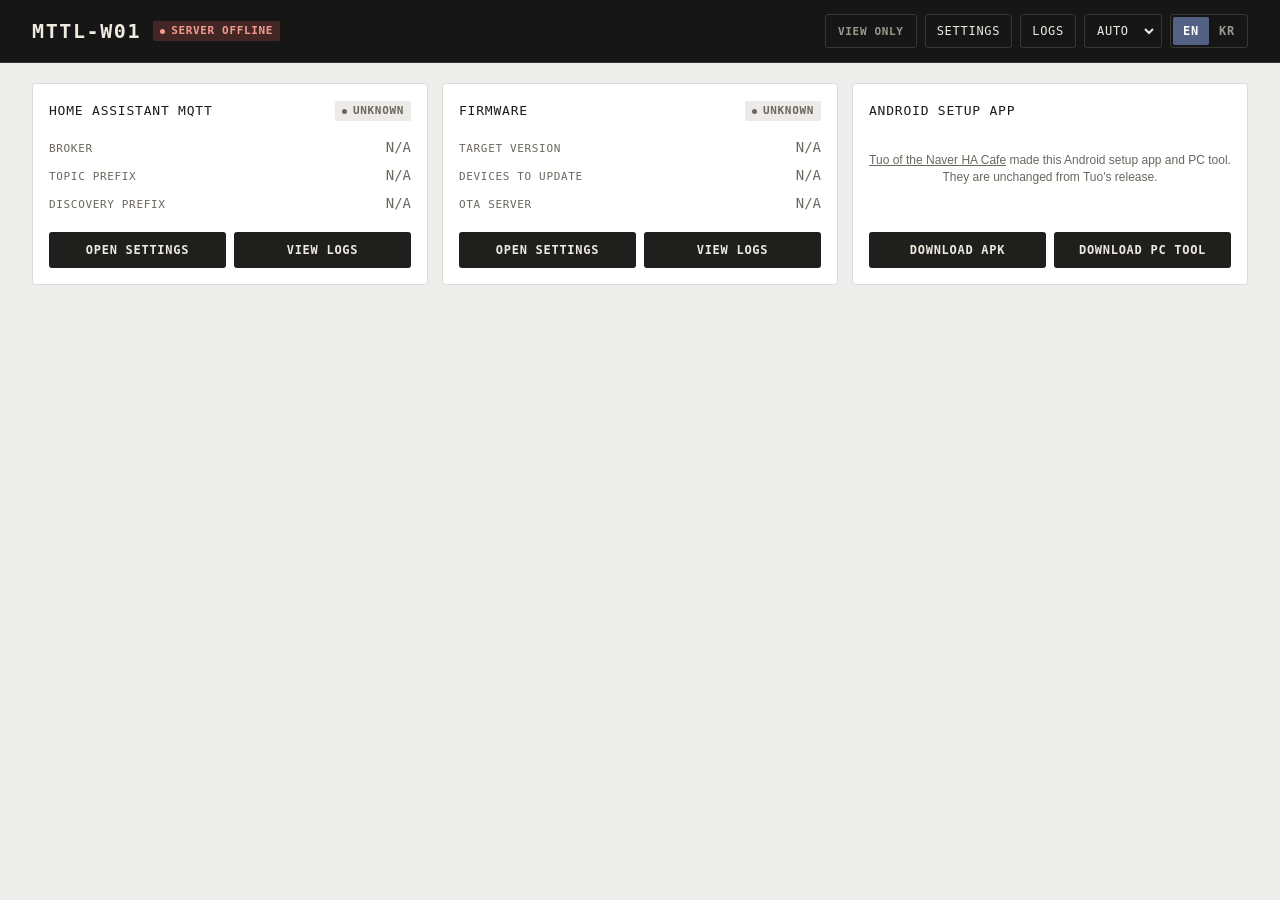
==== commit d9dbf9a4: "feat: 설정 앱 카드 문구를 네이버 HA 카페 투오님 글 링크와 함께 고침 Co-authored-by: Claude <noreply@anthropic.com>" ====
--- a/mttl_w01/backend/static/dashboard.html
+++ b/mttl_w01/backend/static/dashboard.html
@@ -73,7 +73,7 @@
     <div class="sum-body qr-body">
       <div class="qr" data-f="qr" role="img"></div>
       <p class="qr-url num" data-f="url"></p>
-      <p class="note qr-note" data-i18n="app_by_tuo"></p>
+      <p class="note qr-note"><a href="https://cafe.naver.com/koreassistant/24088" target="_blank" rel="noopener noreferrer" data-i18n="app_by_tuo_link"></a><span data-i18n="app_by_tuo"></span></p>
     </div>
     <div class="sum-actions">
       <a class="action" href="provision-android.apk" download data-i18n="apk_download"></a>
--- a/mttl_w01/backend/static/dashboard.css
+++ b/mttl_w01/backend/static/dashboard.css
@@ -679,6 +679,11 @@
   text-align: center;
 }
 
+.qr-note a {
+  color: inherit;
+  text-decoration: underline;
+}
+
 /* ---- Device card: every row has a fixed place so cards line up ---- */
 
 .card {
